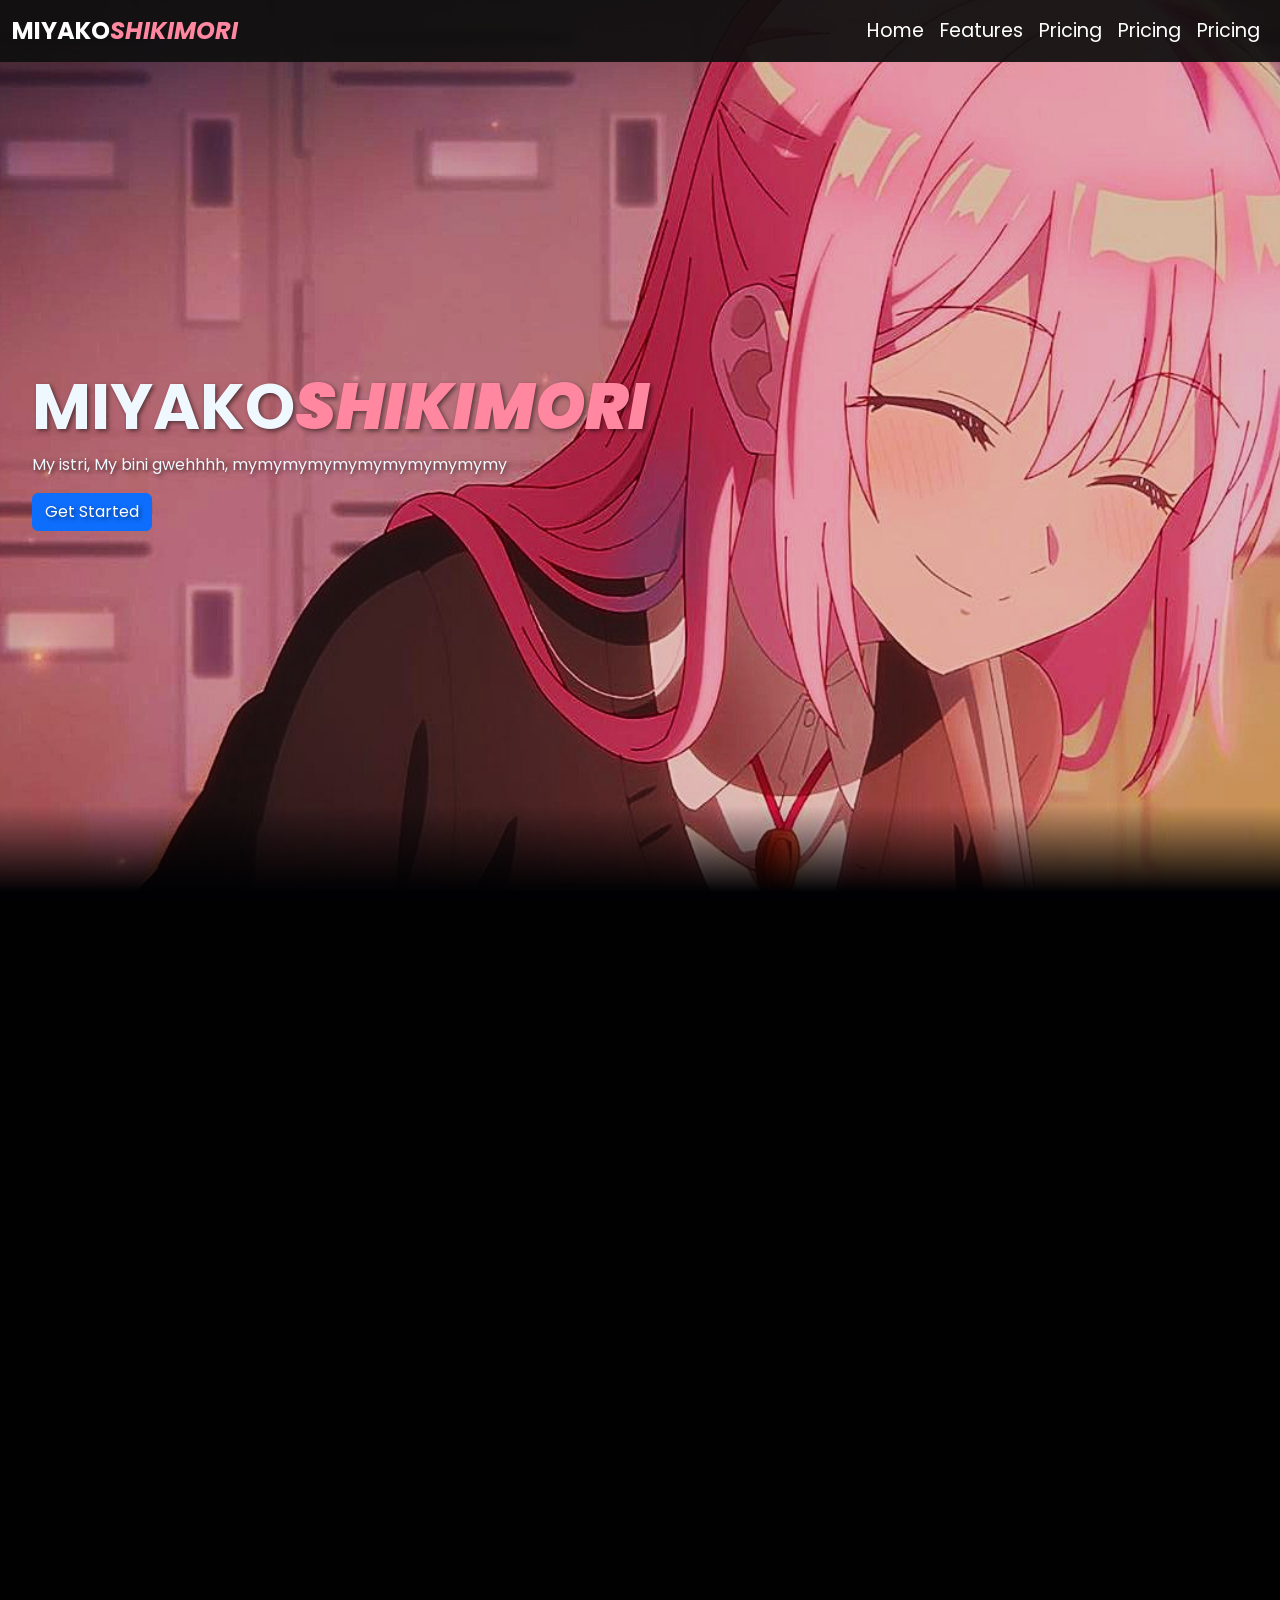
==== index.html @ 4afd28dc "test" ====
<!doctype html>
<html lang="en">
  <head>
    <meta charset="UTF-8" />
    <meta name="viewport" content="width=device-width, initial-scale=1.0" />
    <title>Shikimori-chan</title>
    <link
      rel="stylesheet"
      href="https://cdn.jsdelivr.net/npm/bootstrap@5.3.8/dist/css/bootstrap.min.css"
      rel="stylesheet"
    />

    <link rel="stylesheet" href="style.css" />

    <link rel="preconnect" href="https://fonts.googleapis.com" />
    <link rel="preconnect" href="https://fonts.gstatic.com" crossorigin />
    <link
      href="https://fonts.googleapis.com/css2?family=Poppins:ital,wght@0,100;0,200;0,300;0,400;0,500;0,600;0,700;0,800;0,900;1,100;1,200;1,300;1,400;1,500;1,600;1,700;1,800;1,900&display=swap"
      rel="stylesheet"
    />
  </head>
  <body>

    <!-- navbar -->
    <nav class="navbar navbar-expand-lg navbar-dark">
      <div class="container-fluid">
        <a class="navbar-brand" href="#">MIYAKO<span>SHIKIMORI</span></a>
        <button
          class="navbar-toggler"
          type="button"
          data-bs-toggle="collapse"
          data-bs-target="#navbarNavAltMarkup"
          aria-controls="navbarNavAltMarkup"
          aria-expanded="false"
          aria-label="Toggle navigation"
        >
          <span class="navbar-toggler-icon"></span>
        </button>
        <div class="collapse navbar-collapse" id="navbarNavAltMarkup">
          <div class="navbar-nav d-flex justify-content-end w-100">
            <a class="nav-link active" aria-current="page" href="#">Home</a>
            <a class="nav-link" href="#">Features</a>
            <a class="nav-link" href="#">Pricing</a>
            <a class="nav-link" href="#">Pricing</a>
            <a class="nav-link" href="#">Pricing</a>
          </div>
        </div>
      </div>
    </nav>

    <section class="hero" id="home">
      <main class="content">
        <h1>MIYAKO<span>SHIKIMORI</span></h1>
        <p>My istri, My bini gwehhhh, mymymymymymymymymymymy</p>
        <a href="#" class="btn btn-primary">Get Started</a>
      </main>
    </section>


    <script src="https://cdn.jsdelivr.net/npm/bootstrap@5.3.8/dist/js/bootstrap.bundle.min.js"></script>
  </body>
</html>
---- style.css ----
:root {
  --skr-color: rgb(255, 136, 160);
}
.html {
  font-family: "Poppins", sans-serif;
}

body {
  background-color: rgb(1, 1, 1);
  margin: 0;
  padding: 0;
  color: aliceblue;
  position: relative;
  height: 1000vh;
  font-family: "Poppins", sans-serif;
}

h1 {
  font-family: "Poppins", sans-serif;
  font-weight: 700;
  text-shadow: 2px 2px 4px rgba(0, 0, 0, 0.5);
}
.btn:hover {
  opacity: 0.9;
  transform: translateY(-2px);
  transition: 0.3s;
  box-shadow: 0 5px 15px rgba(0, 0, 0, 0.2);
}

.btn:active {
  opacity: 0.9;
  transform: translateY(2px);
  transition: 0.3s;
  box-shadow: inset 0 5px 15px rgba(0, 0, 0, 0.2);
}

.navbar {
  background-color: #101010ee;
  color: white;
  position: fixed;
  top: 0;
  width: 100%;
  z-index: 1000;
  top: 0;
  right: 0;
  left: 0;
}
.navbar .navbar-brand {
  color: white;
  font-size: 1.5rem;
  font-weight: bold;
}
.navbar .navbar-brand span {
  color: var(--skr-color);
  font-style: italic;
  font-weight: bold;
}
.navbar .collapse .navbar-nav .nav-link {
  color: white;
  font-size: 1.2rem;
  transition: 0.5s;
}
.navbar .collapse .navbar-nav .nav-link:hover {
  color: var(--skr-color);
}

.hero {
  display: flex;
  flex-direction: column;
  justify-content: center;
  height: 100vh;
  background-image: url("assets/photo/hero.jpg");
  background-repeat: no-repeat;
  background-size: cover;
  background-position: center;
  position: relative;
}
.hero::after {
  content: "";
  display: block;
  position: absolute;
  width: 100%;
  height: 30%;
  bottom: 0;
  background: linear-gradient(
    0deg,
    rgba(1, 1, 3, 1) 3%,
    rgba(255, 255, 255, 0) 35%
  );
}
.hero .content{
  margin-left: 2rem;
  margin-right: 2rem;
  text-shadow: 2px 2px 4px rgba(0, 0, 0, 0.5);
}
.hero .content h1 {
  font-size: 4rem;
  font-weight: 700;
}
.hero .content span {
  color: var(--skr-color);
  font-style: italic;
  font-weight: 1000;
}
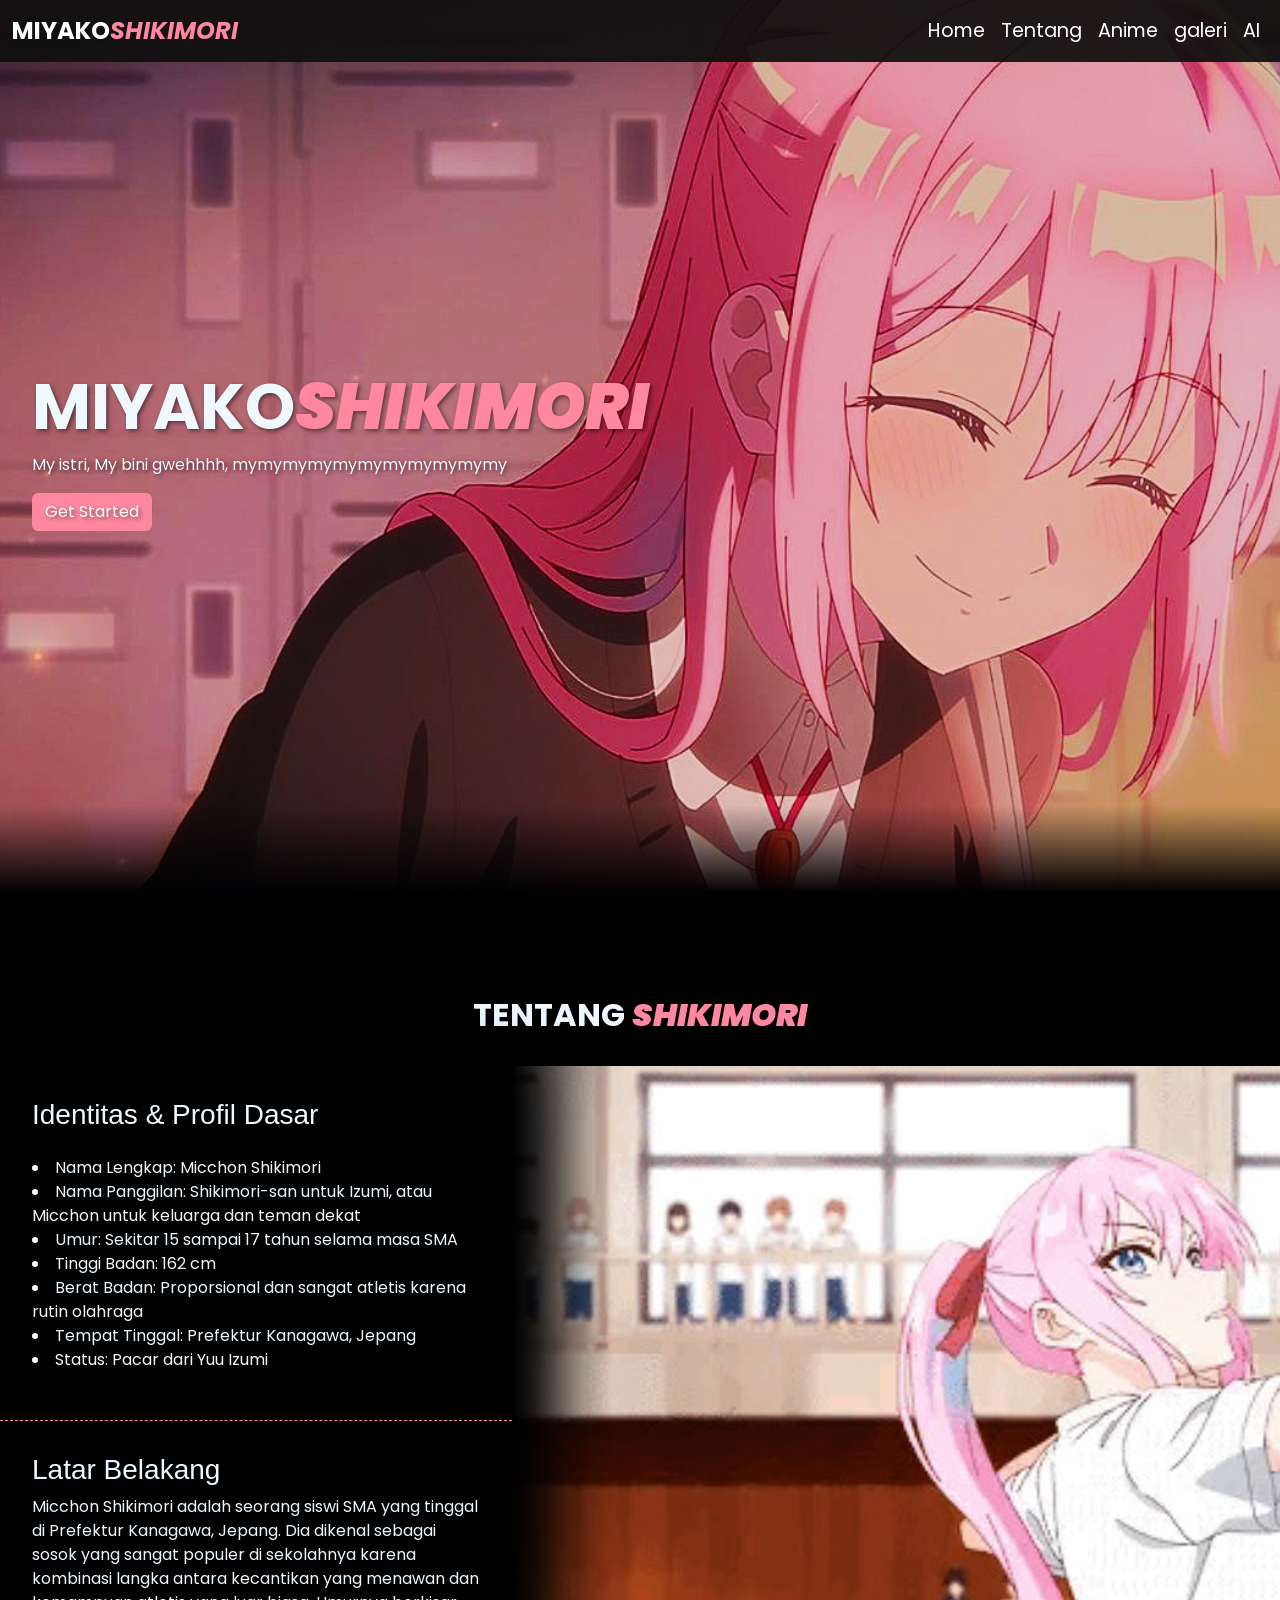
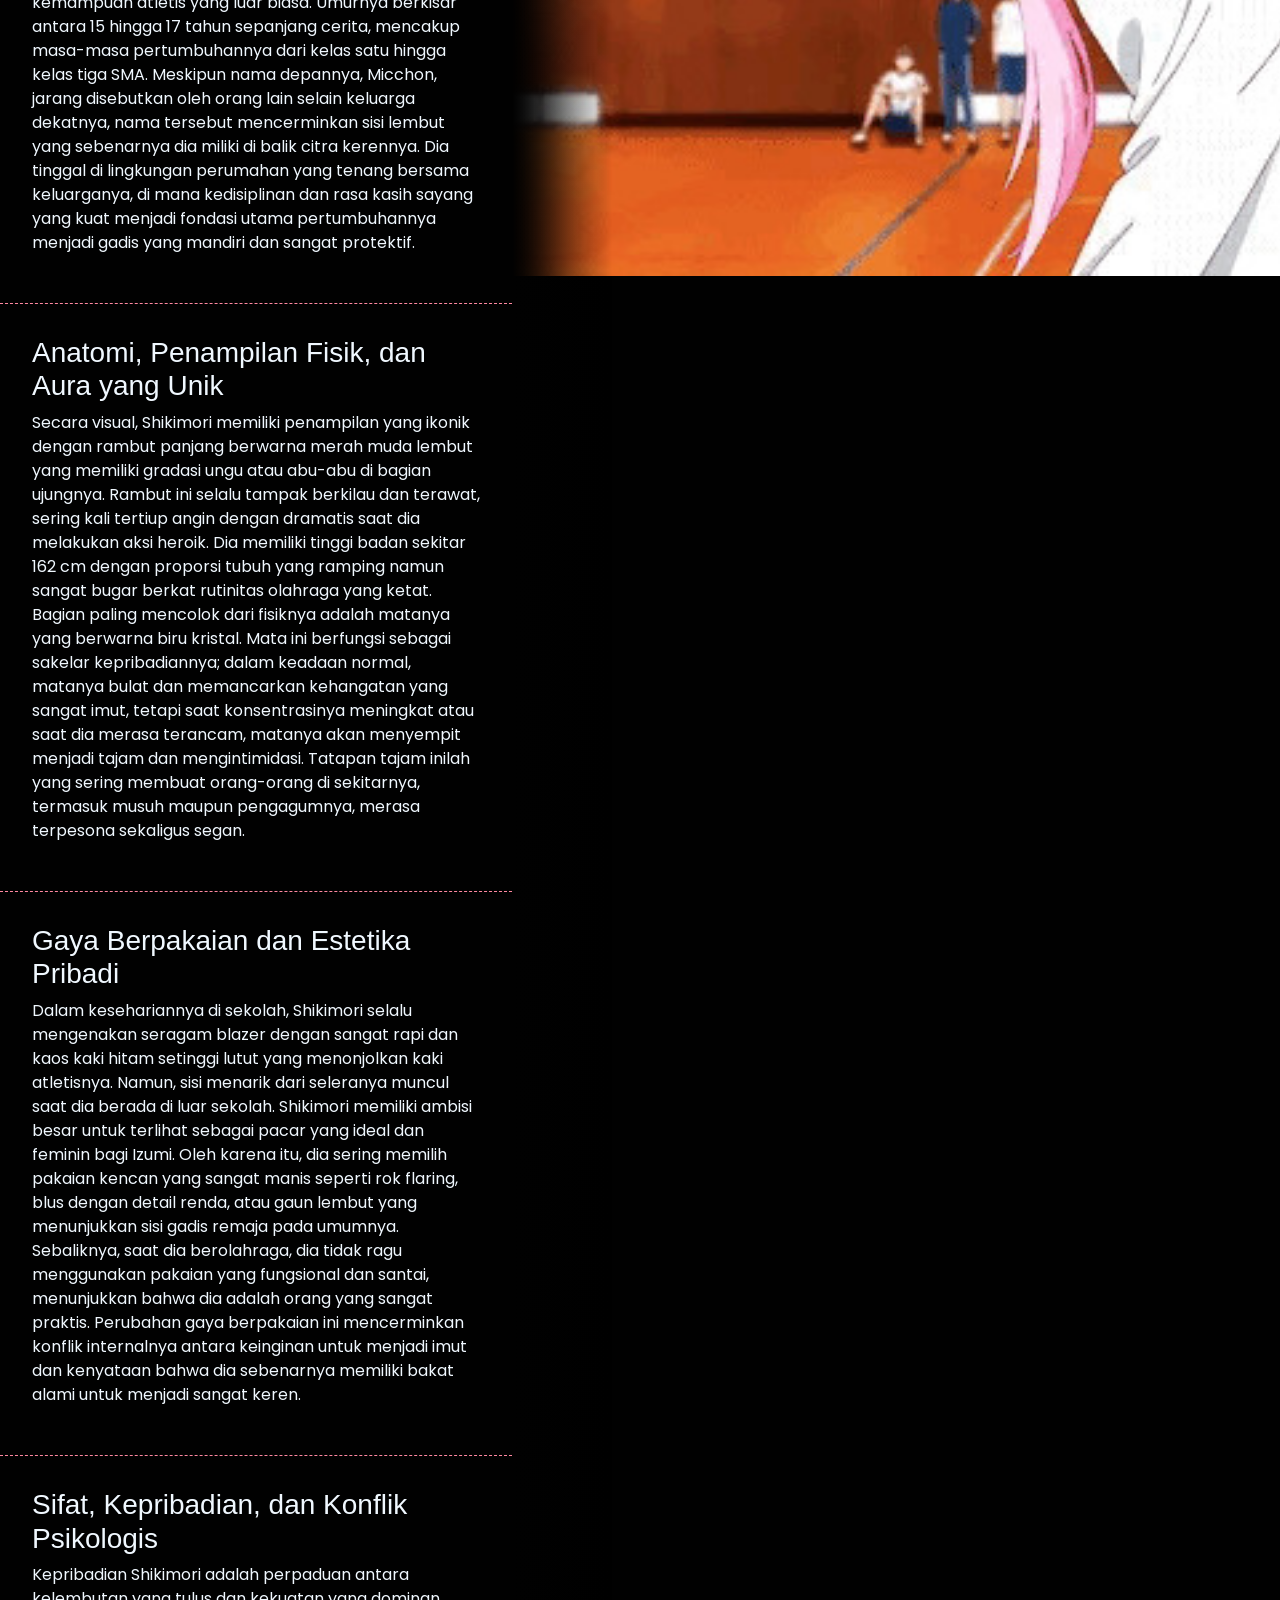
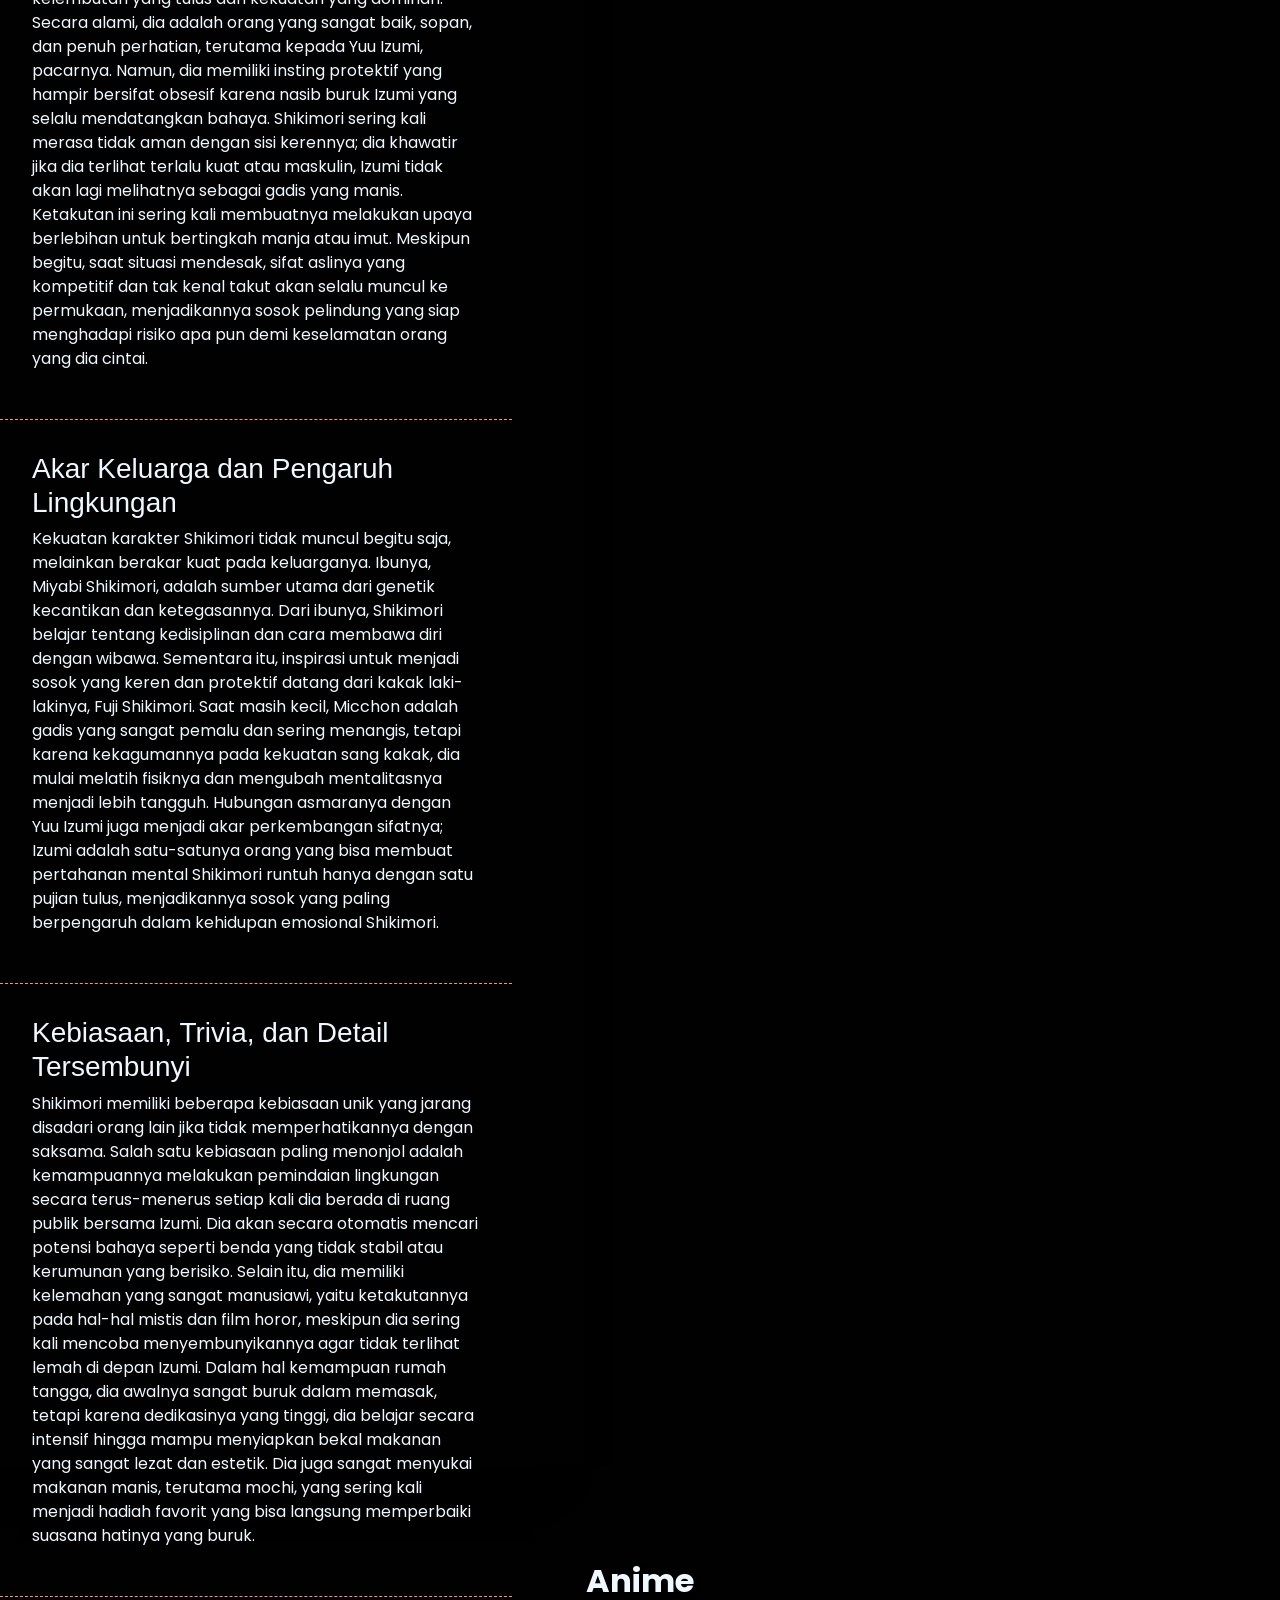
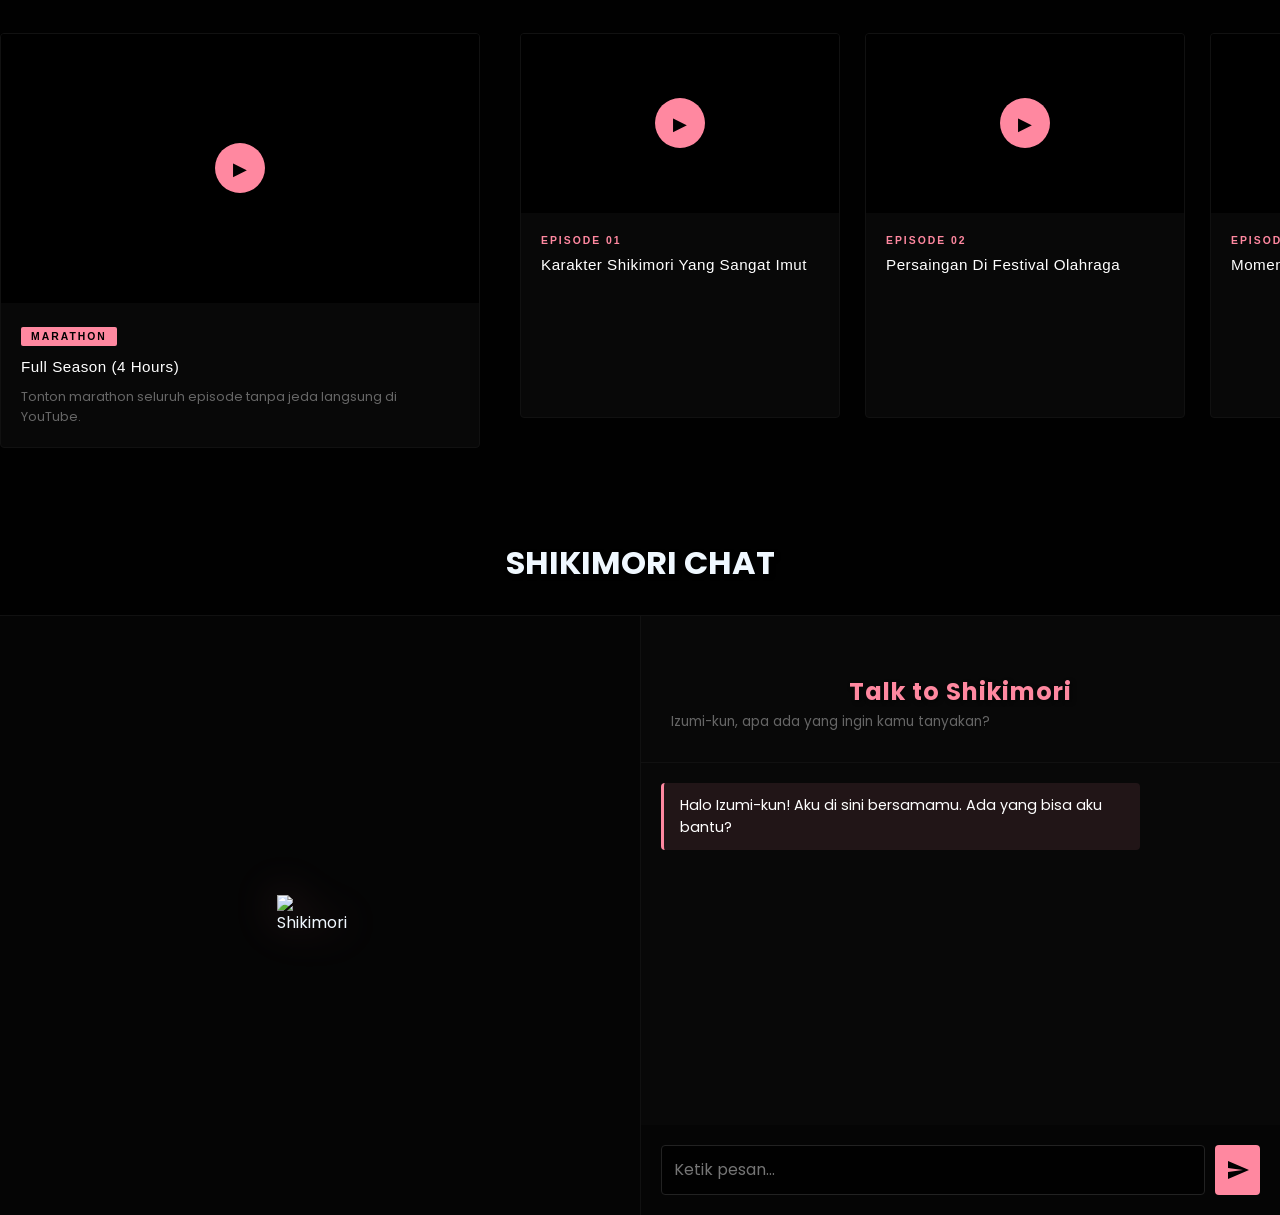
==== commit d600811b: "add about, video, and chat ai" ====
--- a/index.html
+++ b/index.html
@@ -20,7 +20,6 @@
     />
   </head>
   <body>
-
     <!-- navbar -->
     <nav class="navbar navbar-expand-lg navbar-dark">
       <div class="container-fluid">
@@ -39,24 +38,512 @@
         <div class="collapse navbar-collapse" id="navbarNavAltMarkup">
           <div class="navbar-nav d-flex justify-content-end w-100">
             <a class="nav-link active" aria-current="page" href="#">Home</a>
-            <a class="nav-link" href="#">Features</a>
-            <a class="nav-link" href="#">Pricing</a>
-            <a class="nav-link" href="#">Pricing</a>
-            <a class="nav-link" href="#">Pricing</a>
+            <a class="nav-link" href="#tentang">Tentang</a>
+            <a class="nav-link" href="#anime">Anime</a>
+            <a class="nav-link" href="#galeri">galeri</a>
+            <a class="nav-link" href="#ai">AI</a>
           </div>
         </div>
       </div>
     </nav>
 
+    <!-- hero section -->
     <section class="hero" id="home">
       <main class="content">
         <h1>MIYAKO<span>SHIKIMORI</span></h1>
         <p>My istri, My bini gwehhhh, mymymymymymymymymymymy</p>
-        <a href="#" class="btn btn-primary">Get Started</a>
+        <a href="#tentang" class="btn">Get Started</a>
       </main>
     </section>
 
-
+    <!-- tentang -->
+    <section class="tentang" id="tentang">
+      <h2>TENTANG <span>SHIKIMORI</span></h2>
+      <div id="animation-trigger" class="main-container">
+        <div id="shikimori-trigger" class="anim-wrapper">
+          <div class="content-left">
+            <div class="text-section">
+              <h3>Identitas & Profil Dasar</h3>
+              <p>
+                <li>Nama Lengkap: Micchon Shikimori</li>
+                <li>
+                  Nama Panggilan: Shikimori-san untuk Izumi, atau Micchon untuk
+                  keluarga dan teman dekat
+                </li>
+                <li>Umur: Sekitar 15 sampai 17 tahun selama masa SMA</li>
+                <li>Tinggi Badan: 162 cm</li>
+                <li>
+                  Berat Badan: Proporsional dan sangat atletis karena rutin
+                  olahraga
+                </li>
+                <li>Tempat Tinggal: Prefektur Kanagawa, Jepang</li>
+                <li>Status: Pacar dari Yuu Izumi</li>
+              </p>
+            </div>
+            <div class="text-section">
+              <h3>Latar Belakang</h3>
+              <p>
+                Micchon Shikimori adalah seorang siswi SMA yang tinggal di
+                Prefektur Kanagawa, Jepang. Dia dikenal sebagai sosok yang
+                sangat populer di sekolahnya karena kombinasi langka antara
+                kecantikan yang menawan dan kemampuan atletis yang luar biasa.
+                Umurnya berkisar antara 15 hingga 17 tahun sepanjang cerita,
+                mencakup masa-masa pertumbuhannya dari kelas satu hingga kelas
+                tiga SMA. Meskipun nama depannya, Micchon, jarang disebutkan
+                oleh orang lain selain keluarga dekatnya, nama tersebut
+                mencerminkan sisi lembut yang sebenarnya dia miliki di balik
+                citra kerennya. Dia tinggal di lingkungan perumahan yang tenang
+                bersama keluarganya, di mana kedisiplinan dan rasa kasih sayang
+                yang kuat menjadi fondasi utama pertumbuhannya menjadi gadis
+                yang mandiri dan sangat protektif.
+              </p>
+            </div>
+            <div class="text-section">
+              <h3>Anatomi, Penampilan Fisik, dan Aura yang Unik</h3>
+              <p>
+                Secara visual, Shikimori memiliki penampilan yang ikonik dengan
+                rambut panjang berwarna merah muda lembut yang memiliki gradasi
+                ungu atau abu-abu di bagian ujungnya. Rambut ini selalu tampak
+                berkilau dan terawat, sering kali tertiup angin dengan dramatis
+                saat dia melakukan aksi heroik. Dia memiliki tinggi badan
+                sekitar 162 cm dengan proporsi tubuh yang ramping namun sangat
+                bugar berkat rutinitas olahraga yang ketat. Bagian paling
+                mencolok dari fisiknya adalah matanya yang berwarna biru
+                kristal. Mata ini berfungsi sebagai sakelar kepribadiannya;
+                dalam keadaan normal, matanya bulat dan memancarkan kehangatan
+                yang sangat imut, tetapi saat konsentrasinya meningkat atau saat
+                dia merasa terancam, matanya akan menyempit menjadi tajam dan
+                mengintimidasi. Tatapan tajam inilah yang sering membuat
+                orang-orang di sekitarnya, termasuk musuh maupun pengagumnya,
+                merasa terpesona sekaligus segan.
+              </p>
+            </div>
+            <div class="text-section">
+              <h3>Gaya Berpakaian dan Estetika Pribadi</h3>
+              <p>
+                Dalam kesehariannya di sekolah, Shikimori selalu mengenakan
+                seragam blazer dengan sangat rapi dan kaos kaki hitam setinggi
+                lutut yang menonjolkan kaki atletisnya. Namun, sisi menarik dari
+                seleranya muncul saat dia berada di luar sekolah. Shikimori
+                memiliki ambisi besar untuk terlihat sebagai pacar yang ideal
+                dan feminin bagi Izumi. Oleh karena itu, dia sering memilih
+                pakaian kencan yang sangat manis seperti rok flaring, blus
+                dengan detail renda, atau gaun lembut yang menunjukkan sisi
+                gadis remaja pada umumnya. Sebaliknya, saat dia berolahraga, dia
+                tidak ragu menggunakan pakaian yang fungsional dan santai,
+                menunjukkan bahwa dia adalah orang yang sangat praktis.
+                Perubahan gaya berpakaian ini mencerminkan konflik internalnya
+                antara keinginan untuk menjadi imut dan kenyataan bahwa dia
+                sebenarnya memiliki bakat alami untuk menjadi sangat keren.
+              </p>
+            </div>
+            <div class="text-section">
+              <h3>Sifat, Kepribadian, dan Konflik Psikologis</h3>
+              <p>
+                Kepribadian Shikimori adalah perpaduan antara kelembutan yang
+                tulus dan kekuatan yang dominan. Secara alami, dia adalah orang
+                yang sangat baik, sopan, dan penuh perhatian, terutama kepada
+                Yuu Izumi, pacarnya. Namun, dia memiliki insting protektif yang
+                hampir bersifat obsesif karena nasib buruk Izumi yang selalu
+                mendatangkan bahaya. Shikimori sering kali merasa tidak aman
+                dengan sisi kerennya; dia khawatir jika dia terlihat terlalu
+                kuat atau maskulin, Izumi tidak akan lagi melihatnya sebagai
+                gadis yang manis. Ketakutan ini sering kali membuatnya melakukan
+                upaya berlebihan untuk bertingkah manja atau imut. Meskipun
+                begitu, saat situasi mendesak, sifat aslinya yang kompetitif dan
+                tak kenal takut akan selalu muncul ke permukaan, menjadikannya
+                sosok pelindung yang siap menghadapi risiko apa pun demi
+                keselamatan orang yang dia cintai.
+              </p>
+            </div>
+            <div class="text-section">
+              <h3>Akar Keluarga dan Pengaruh Lingkungan</h3>
+              <p>
+                Kekuatan karakter Shikimori tidak muncul begitu saja, melainkan
+                berakar kuat pada keluarganya. Ibunya, Miyabi Shikimori, adalah
+                sumber utama dari genetik kecantikan dan ketegasannya. Dari
+                ibunya, Shikimori belajar tentang kedisiplinan dan cara membawa
+                diri dengan wibawa. Sementara itu, inspirasi untuk menjadi sosok
+                yang keren dan protektif datang dari kakak laki-lakinya, Fuji
+                Shikimori. Saat masih kecil, Micchon adalah gadis yang sangat
+                pemalu dan sering menangis, tetapi karena kekagumannya pada
+                kekuatan sang kakak, dia mulai melatih fisiknya dan mengubah
+                mentalitasnya menjadi lebih tangguh. Hubungan asmaranya dengan
+                Yuu Izumi juga menjadi akar perkembangan sifatnya; Izumi adalah
+                satu-satunya orang yang bisa membuat pertahanan mental Shikimori
+                runtuh hanya dengan satu pujian tulus, menjadikannya sosok yang
+                paling berpengaruh dalam kehidupan emosional Shikimori.
+              </p>
+            </div>
+            <div class="text-section">
+              <h3>Kebiasaan, Trivia, dan Detail Tersembunyi</h3>
+              <p>
+                Shikimori memiliki beberapa kebiasaan unik yang jarang disadari
+                orang lain jika tidak memperhatikannya dengan saksama. Salah
+                satu kebiasaan paling menonjol adalah kemampuannya melakukan
+                pemindaian lingkungan secara terus-menerus setiap kali dia
+                berada di ruang publik bersama Izumi. Dia akan secara otomatis
+                mencari potensi bahaya seperti benda yang tidak stabil atau
+                kerumunan yang berisiko. Selain itu, dia memiliki kelemahan yang
+                sangat manusiawi, yaitu ketakutannya pada hal-hal mistis dan
+                film horor, meskipun dia sering kali mencoba menyembunyikannya
+                agar tidak terlihat lemah di depan Izumi. Dalam hal kemampuan
+                rumah tangga, dia awalnya sangat buruk dalam memasak, tetapi
+                karena dedikasinya yang tinggi, dia belajar secara intensif
+                hingga mampu menyiapkan bekal makanan yang sangat lezat dan
+                estetik. Dia juga sangat menyukai makanan manis, terutama mochi,
+                yang sering kali menjadi hadiah favorit yang bisa langsung
+                memperbaiki suasana hatinya yang buruk.
+              </p>
+            </div>
+          </div>
+
+          <canvas id="shikimori-screen"></canvas>
+        </div>
+      </div>
+    </section>
+
+    <!-- anime -->
+    <section class="anime" id="anime">
+      <h2>Anime</h2>
+      <div class="episode-section">
+        <!-- full -->
+        <div class="video-fixed">
+          <div class="card-video card-main">
+            <a
+              href="https://www.youtube.com/watch?v=Klhxm6zPVFU"
+              target="_blank"
+              class="fake-player"
+            >
+              <div class="video-container main-thumb">
+                <div class="play-overlay">
+                  <div class="play-button">▶</div>
+                </div>
+              </div>
+            </a>
+            <div class="video-info">
+              <span class="tag-label tag-full">MARATHON</span>
+              <h3>Full Season (4 Hours)</h3>
+              <p>
+                Tonton marathon seluruh episode tanpa jeda langsung di YouTube.
+              </p>
+            </div>
+          </div>
+        </div>
+
+        <div class="video-slider">
+          <!-- 01 -->
+          <div class="card-video">
+            <a
+              href="https://www.youtube.com/watch?v=8dYbz5fnZ0k"
+              target="_blank"
+              class="fake-player"
+            >
+              <div
+                class="video-container"
+                style="
+                  background-image: url(&quot;https://img.youtube.com/vi/8dYbz5fnZ0k/maxresdefault.jpg&quot;);
+                  background-size: cover;
+                "
+              >
+                <div class="play-overlay"><div class="play-button">▶</div></div>
+              </div>
+            </a>
+            <div class="video-info">
+              <span class="tag-label">EPISODE 01</span>
+              <h3>Karakter Shikimori Yang Sangat Imut</h3>
+            </div>
+          </div>
+          <!-- 02 -->
+          <div class="card-video">
+            <a
+              href="https://www.youtube.com/watch?v=dhQkcFZN4B4"
+              target="_blank"
+              class="fake-player"
+            >
+              <div
+                class="video-container"
+                style="
+                  background-image: url(&quot;https://img.youtube.com/vi/dhQkcFZN4B4/maxresdefault.jpg&quot;);
+                  background-size: cover;
+                "
+              >
+                <div class="play-overlay"><div class="play-button">▶</div></div>
+              </div>
+            </a>
+            <div class="video-info">
+              <span class="tag-label">EPISODE 02</span>
+              <h3>Persaingan Di Festival Olahraga</h3>
+            </div>
+          </div>
+          <!-- 03 -->
+          <div class="card-video">
+            <a
+              href="https://www.youtube.com/watch?v=zU8UayM7UKA"
+              target="_blank"
+              class="fake-player"
+            >
+              <div
+                class="video-container"
+                style="
+                  background-image: url(&quot;https://img.youtube.com/vi/zU8UayM7UKA/maxresdefault.jpg&quot;);
+                  background-size: cover;
+                "
+              >
+                <div class="play-overlay"><div class="play-button">▶</div></div>
+              </div>
+            </a>
+            <div class="video-info">
+              <span class="tag-label">EPISODE 03</span>
+              <h3>Momen Setelah Hujan Berhenti</h3>
+            </div>
+          </div>
+          <!-- 04 -->
+          <div class="card-video">
+            <a
+              href="https://www.youtube.com/watch?v=cXhak_YtfhY"
+              target="_blank"
+              class="fake-player"
+            >
+              <div
+                class="video-container"
+                style="
+                  background-image: url(&quot;https://img.youtube.com/vi/cXhak_YtfhY/maxresdefault.jpg&quot;);
+                  background-size: cover;
+                "
+              >
+                <div class="play-overlay"><div class="play-button">▶</div></div>
+              </div>
+            </a>
+            <div class="video-info">
+              <span class="tag-label">EPISODE 04</span>
+              <h3>Awal Musim Panas Yang Cerah</h3>
+            </div>
+          </div>
+          <!-- 05 -->
+          <div class="card-video">
+            <a
+              href="https://www.youtube.com/watch?v=9A0Q7TiQhR0"
+              target="_blank"
+              class="fake-player"
+            >
+              <div
+                class="video-container"
+                style="
+                  background-image: url(&quot;https://img.youtube.com/vi/9A0Q7TiQhR0/maxresdefault.jpg&quot;);
+                  background-size: cover;
+                "
+              >
+                <div class="play-overlay"><div class="play-button">▶</div></div>
+              </div>
+            </a>
+            <div class="video-info">
+              <span class="tag-label">EPISODE 05</span>
+              <h3>Awal Musim Panas Yang Cerah</h3>
+            </div>
+          </div>
+          <!-- 06 -->
+          <div class="card-video">
+            <a
+              href="https://www.youtube.com/watch?v=mvvnV7AJ934"
+              target="_blank"
+              class="fake-player"
+            >
+              <div
+                class="video-container"
+                style="
+                  background-image: url(&quot;https://img.youtube.com/vi/mvvnV7AJ934/maxresdefault.jpg&quot;);
+                  background-size: cover;
+                "
+              >
+                <div class="play-overlay"><div class="play-button">▶</div></div>
+              </div>
+            </a>
+            <div class="video-info">
+              <span class="tag-label">EPISODE 06</span>
+              <h3>Awal Musim Panas Yang Cerah</h3>
+            </div>
+          </div>
+          <!-- 07 -->
+          <div class="card-video">
+            <a
+              href="https://www.youtube.com/watch?v=VWkO9RCwyxQ"
+              target="_blank"
+              class="fake-player"
+            >
+              <div
+                class="video-container"
+                style="
+                  background-image: url(&quot;https://img.youtube.com/vi/VWkO9RCwyxQ/maxresdefault.jpg&quot;);
+                  background-size: cover;
+                "
+              >
+                <div class="play-overlay"><div class="play-button">▶</div></div>
+              </div>
+            </a>
+            <div class="video-info">
+              <span class="tag-label">EPISODE 07</span>
+              <h3>Awal Musim Panas Yang Cerah</h3>
+            </div>
+          </div>
+          <!-- 08 -->
+          <div class="card-video">
+            <a
+              href="https://www.youtube.com/watch?v=s4UiMo_QCbc"
+              target="_blank"
+              class="fake-player"
+            >
+              <div
+                class="video-container"
+                style="
+                  background-image: url(&quot;https://img.youtube.com/vi/s4UiMo_QCbc/maxresdefault.jpg&quot;);
+                  background-size: cover;
+                "
+              >
+                <div class="play-overlay"><div class="play-button">▶</div></div>
+              </div>
+            </a>
+            <div class="video-info">
+              <span class="tag-label">EPISODE 08</span>
+              <h3>Awal Musim Panas Yang Cerah</h3>
+            </div>
+          </div>
+          <!-- 09 -->
+          <div class="card-video">
+            <a
+              href="https://www.youtube.com/watch?v=2ZDvwo_BQ3w"
+              target="_blank"
+              class="fake-player"
+            >
+              <div
+                class="video-container"
+                style="
+                  background-image: url(&quot;https://img.youtube.com/vi/2ZDvwo_BQ3w/maxresdefault.jpg&quot;);
+                  background-size: cover;
+                "
+              >
+                <div class="play-overlay"><div class="play-button">▶</div></div>
+              </div>
+            </a>
+            <div class="video-info">
+              <span class="tag-label">EPISODE 09</span>
+              <h3>Awal Musim Panas Yang Cerah</h3>
+            </div>
+          </div>
+          <!-- 10 -->
+          <div class="card-video">
+            <a
+              href="https://www.youtube.com/watch?v=wtGQS_sl8Nc"
+              target="_blank"
+              class="fake-player"
+            >
+              <div
+                class="video-container"
+                style="
+                  background-image: url(&quot;https://img.youtube.com/vi/wtGQS_sl8Nc/maxresdefault.jpg&quot;);
+                  background-size: cover;
+                "
+              >
+                <div class="play-overlay"><div class="play-button">▶</div></div>
+              </div>
+            </a>
+            <div class="video-info">
+              <span class="tag-label">EPISODE 10</span>
+              <h3>Awal Musim Panas Yang Cerah</h3>
+            </div>
+          </div>
+          <!-- 11 -->
+          <div class="card-video">
+            <a
+              href="https://www.youtube.com/watch?v=RE_iX8Vu4fw"
+              target="_blank"
+              class="fake-player"
+            >
+              <div
+                class="video-container"
+                style="
+                  background-image: url(&quot;https://img.youtube.com/vi/RE_iX8Vu4fw/maxresdefault.jpg&quot;);
+                  background-size: cover;
+                "
+              >
+                <div class="play-overlay"><div class="play-button">▶</div></div>
+              </div>
+            </a>
+            <div class="video-info">
+              <span class="tag-label">EPISODE 11</span>
+              <h3>Awal Musim Panas Yang Cerah</h3>
+            </div>
+          </div>
+          <!-- 12 -->
+          <div class="card-video">
+            <a
+              href="https://www.youtube.com/watch?v=Mdbuh7S1i0w"
+              target="_blank"
+              class="fake-player"
+            >
+              <div
+                class="video-container"
+                style="
+                  background-image: url(&quot;https://img.youtube.com/vi/Mdbuh7S1i0w/maxresdefault.jpg&quot;);
+                  background-size: cover;
+                "
+              >
+                <div class="play-overlay"><div class="play-button">▶</div></div>
+              </div>
+            </a>
+            <div class="video-info">
+              <span class="tag-label">EPISODE 12</span>
+              <h3>Awal Musim Panas Yang Cerah</h3>
+            </div>
+          </div>
+        </div>
+      </div>
+    </section>
+
+
+    <!-- chat AI -->
+    <section class="ai" id="ai"></section>
+    <h2><SPAN>SHIKIMORI</SPAN> CHAT</h2>
+    <div class="ai-section">
+      <div class="ai-image-side">
+        <div class="image-wrapper">
+          <img src="https://path-ke-foto-shikimori.jpg" alt="Shikimori" />
+        </div>
+      </div>
+
+      <div class="ai-chat-side">
+        <div class="chat-header">
+          <h2>Talk to Shikimori</h2>
+          <p>Izumi-kun, apa ada yang ingin kamu tanyakan?</p>
+        </div>
+
+        <div id="chat-box" class="chat-display">
+          <div class="bot-msg">
+            Halo Izumi-kun! Aku di sini bersamamu. Ada yang bisa aku bantu?
+          </div>
+        </div>
+
+        <div class="chat-controls">
+          <input
+            type="text"
+            id="user-input"
+            placeholder="Ketik pesan..."
+            autocomplete="off"
+          />
+          <button id="send-btn">
+            <svg viewBox="0 0 24 24" width="24" height="24">
+              <path
+                fill="currentColor"
+                d="M2.01 21L23 12 2.01 3 2 10l15 2-15 2z"
+              />
+            </svg>
+          </button>
+        </div>
+      </div>
+      </div>
+    </section>
+
+    <script src="script.js"></script>
     <script src="https://cdn.jsdelivr.net/npm/bootstrap@5.3.8/dist/js/bootstrap.bundle.min.js"></script>
   </body>
 </html>
--- a/style.css
+++ b/style.css
@@ -1,17 +1,18 @@
 :root {
-  --skr-color: rgb(255, 136, 160);
+  --bg-dark: #010101;
+  --primary: rgb(255, 136, 160);
+  --card-bg: #080808;
 }
 .html {
   font-family: "Poppins", sans-serif;
 }
 
 body {
-  background-color: rgb(1, 1, 1);
+  background-color: var(--bg-dark);
   margin: 0;
   padding: 0;
   color: aliceblue;
   position: relative;
-  height: 1000vh;
   font-family: "Poppins", sans-serif;
 }
 
@@ -20,20 +21,39 @@
   font-weight: 700;
   text-shadow: 2px 2px 4px rgba(0, 0, 0, 0.5);
 }
+
+h2 {
+  font-family: "Poppins", sans-serif;
+  font-weight: 700;
+  text-align: center;
+  padding-top: 2rem;
+  margin-top: 4rem;
+  margin-bottom: 2rem;
+  border-bottom: 1px solid var(--skr-color);
+  text-shadow: 2px 2px 4px rgba(0, 0, 0, 0.5);
+}
+
+/* btn */
+.btn {
+  background-color: var(--primary);
+  color: white;
+}
 .btn:hover {
   opacity: 0.9;
   transform: translateY(-2px);
   transition: 0.3s;
+  background-color: var(--primary);
   box-shadow: 0 5px 15px rgba(0, 0, 0, 0.2);
 }
-
 .btn:active {
   opacity: 0.9;
   transform: translateY(2px);
   transition: 0.3s;
+  background-color: var(--primary);
   box-shadow: inset 0 5px 15px rgba(0, 0, 0, 0.2);
 }
 
+/* navbar */
 .navbar {
   background-color: #101010ee;
   color: white;
@@ -51,7 +71,7 @@
   font-weight: bold;
 }
 .navbar .navbar-brand span {
-  color: var(--skr-color);
+  color: var(--primary);
   font-style: italic;
   font-weight: bold;
 }
@@ -61,9 +81,10 @@
   transition: 0.5s;
 }
 .navbar .collapse .navbar-nav .nav-link:hover {
-  color: var(--skr-color);
-}
-
+  color: var(--primary);
+}
+
+/* hero section */
 .hero {
   display: flex;
   flex-direction: column;
@@ -88,7 +109,7 @@
     rgba(255, 255, 255, 0) 35%
   );
 }
-.hero .content{
+.hero .content {
   margin-left: 2rem;
   margin-right: 2rem;
   text-shadow: 2px 2px 4px rgba(0, 0, 0, 0.5);
@@ -97,8 +118,327 @@
   font-size: 4rem;
   font-weight: 700;
 }
-.hero .content span {
-  color: var(--skr-color);
+.hero .content span,
+.tentang h2 span,
+.ai h2 span {
+  color: var(--primary);
   font-style: italic;
   font-weight: 1000;
+}
+
+/* tentang */
+.tentang {
+  display: flex;
+  flex-direction: column;
+  justify-content: center;
+  align-items: center;
+}
+.anim-wrapper {
+  position: relative;
+  display: flex;
+  height: 400vh;
+}
+/* kiri */
+.content-left {
+  width: 40%;
+  background-color: var(--bg-dark);
+  box-shadow: 20px 0 50px rgba(0, 0, 0, 0.9);
+  z-index: 10;
+  position: relative;
+}
+.content-left::after {
+  content: "";
+  position: absolute;
+  top: 0;
+  right: -100px;
+  width: 100px;
+  height: 100%;
+  background: linear-gradient(to right, #010101, transparent);
+  pointer-events: none;
+}
+.text-section {
+  display: flex;
+  flex-direction: column;
+  padding: 2rem;
+  border-bottom: 1px dashed var(--primary);
+}
+/* kanan */
+#shikimori-screen {
+  position: sticky;
+  top: 7vh;
+  right: 0;
+  width: 60%;
+  height: 90vh;
+
+  object-fit: cover;
+  object-position: center left;
+
+  z-index: 2;
+  display: block;
+}
+
+/* anime */
+
+.episode-section {
+  display: flex;
+  background-color: var(--bg-dark);
+  gap: 40px;
+  position: relative;
+}
+
+.video-fixed {
+  flex: 0 0 480px;
+  position: sticky;
+  top: 40px;
+  height: fit-content;
+  z-index: 10;
+}
+
+.video-slider {
+  flex: 1;
+  display: flex;
+  gap: 25px;
+  overflow-x: auto;
+  padding-bottom: 30px;
+  scroll-snap-type: x mandatory;
+}
+
+/* Scrollbar Style */
+.video-slider::-webkit-scrollbar {
+  height: 3px;
+}
+.video-slider::-webkit-scrollbar-thumb {
+  background: #222;
+}
+.video-slider::-webkit-scrollbar-thumb:hover {
+  background: var(--primary);
+}
+
+.card-video {
+  flex: 0 0 320px;
+  background: var(--card-bg);
+  border-radius: 4px; 
+  overflow: hidden;
+  border: 1px solid #111;
+  transition: all 0.3s ease;
+  scroll-snap-align: start;
+}
+
+.card-video:hover {
+  border-color: var(--primary);
+  box-shadow: 0 10px 30px rgba(0, 0, 0, 0.5);
+}
+
+.video-container {
+  position: relative;
+  padding-top: 56.25%;
+  background-color: #000;
+  background-size: cover;
+  background-position: center;
+}
+
+.main-thumb {
+  background-image: url("https://img.youtube.com/vi/Klhxm6zPVFU/maxresdefault.jpg");
+}
+
+.fake-player {
+  text-decoration: none;
+  display: block;
+}
+
+.play-overlay {
+  position: absolute;
+  top: 0;
+  left: 0;
+  width: 100%;
+  height: 100%;
+  display: flex;
+  align-items: center;
+  justify-content: center;
+  transition: 0.3s;
+}
+
+.play-button {
+  width: 50px;
+  height: 50px;
+  background: var(--primary);
+  border-radius: 50%;
+  display: flex;
+  align-items: center;
+  justify-content: center;
+  color: var(--bg-dark);
+  font-size: 18px;
+  transition: 0.3s cubic-bezier(0.175, 0.885, 0.32, 1.275);
+}
+
+.fake-player:hover .play-overlay {
+  background: rgba(0, 0, 0, 0.2);
+}
+
+.fake-player:hover .play-button {
+  transform: scale(1.2);
+  box-shadow: 0 0 25px rgba(255, 136, 160, 0.5);
+}
+
+.video-info {
+  padding: 20px;
+}
+
+.video-info h3 {
+  margin: 0;
+  font-size: 0.95rem;
+  color: #fff;
+  letter-spacing: 0.5px;
+}
+
+.video-info p {
+  margin: 10px 0 0 0;
+  font-size: 0.8rem;
+  color: #666;
+  line-height: 1.6;
+}
+
+.tag-label {
+  color: var(--primary);
+  font-size: 0.65rem;
+  font-weight: 800;
+  letter-spacing: 2px;
+  margin-bottom: 8px;
+  display: block;
+}
+
+.tag-full {
+  background: var(--primary);
+  color: var(--bg-dark);
+  padding: 2px 10px;
+  border-radius: 2px;
+  display: inline-block;
+  margin-bottom: 12px;
+}
+
+
+
+/* AI */
+.ai-section {
+  display: flex;
+  height: 600px; 
+  background: var(--bg-dark);
+  border-top: 1px solid #111;
+  overflow: hidden;
+}
+
+/* SISI KIRI */
+.ai-image-side {
+  flex: 1;
+  display: flex;
+  align-items: center;
+  justify-content: center;
+  background: #050505;
+  position: relative;
+}
+
+.image-wrapper img {
+  max-width: 90%;
+  max-height: 90%;
+  object-fit: contain;
+  filter: drop-shadow(0 0 20px rgba(255, 136, 160, 0.3));
+}
+
+/* SISI KANAN */
+.ai-chat-side {
+  flex: 1;
+  display: flex;
+  flex-direction: column;
+  border-left: 1px solid #111;
+  background: #080808;
+}
+
+.chat-header {
+  padding: 30px;
+  border-bottom: 1px solid #111;
+}
+
+.chat-header h2 {
+  color: var(--primary);
+  margin: 0;
+  font-size: 1.5rem;
+  letter-spacing: 1px;
+}
+
+.chat-header p {
+  color: #666;
+  font-size: 0.85rem;
+  margin: 5px 0 0 0;
+}
+
+.chat-display {
+  flex: 1;
+  padding: 20px;
+  overflow-y: auto;
+  display: flex;
+  flex-direction: column;
+  gap: 15px;
+}
+
+/* Scrollbar Chat */
+.chat-display::-webkit-scrollbar { width: 3px; }
+.chat-display::-webkit-scrollbar-thumb { background: var(--primary); }
+
+.bot-msg, .user-msg {
+  max-width: 80%;
+  padding: 12px 16px;
+  font-size: 0.9rem;
+  line-height: 1.5;
+  border-radius: 4px;
+}
+
+.bot-msg {
+  background: rgba(255, 136, 160, 0.1);
+  color: #fff;
+  align-self: flex-start;
+  border-left: 3px solid var(--primary);
+}
+
+.user-msg {
+  background: #111;
+  color: var(--primary);
+  align-self: flex-end;
+  border-right: 3px solid #333;
+}
+
+.chat-controls {
+  padding: 20px;
+  display: flex;
+  gap: 10px;
+  background: #050505;
+}
+
+#user-input {
+  flex: 1;
+  background: #010101;
+  border: 1px solid #222;
+  padding: 12px;
+  color: white;
+  border-radius: 4px;
+  outline: none;
+}
+
+#user-input:focus { border-color: var(--primary); }
+
+#send-btn {
+  background: var(--primary);
+  color: var(--bg-dark);
+  border: none;
+  width: 45px;
+  border-radius: 4px;
+  cursor: pointer;
+  display: flex;
+  align-items: center;
+  justify-content: center;
+  transition: 0.3s;
+}
+
+#send-btn:hover {
+  transform: scale(1.05);
+  box-shadow: 0 0 15px rgba(255, 136, 160, 0.4);
 }
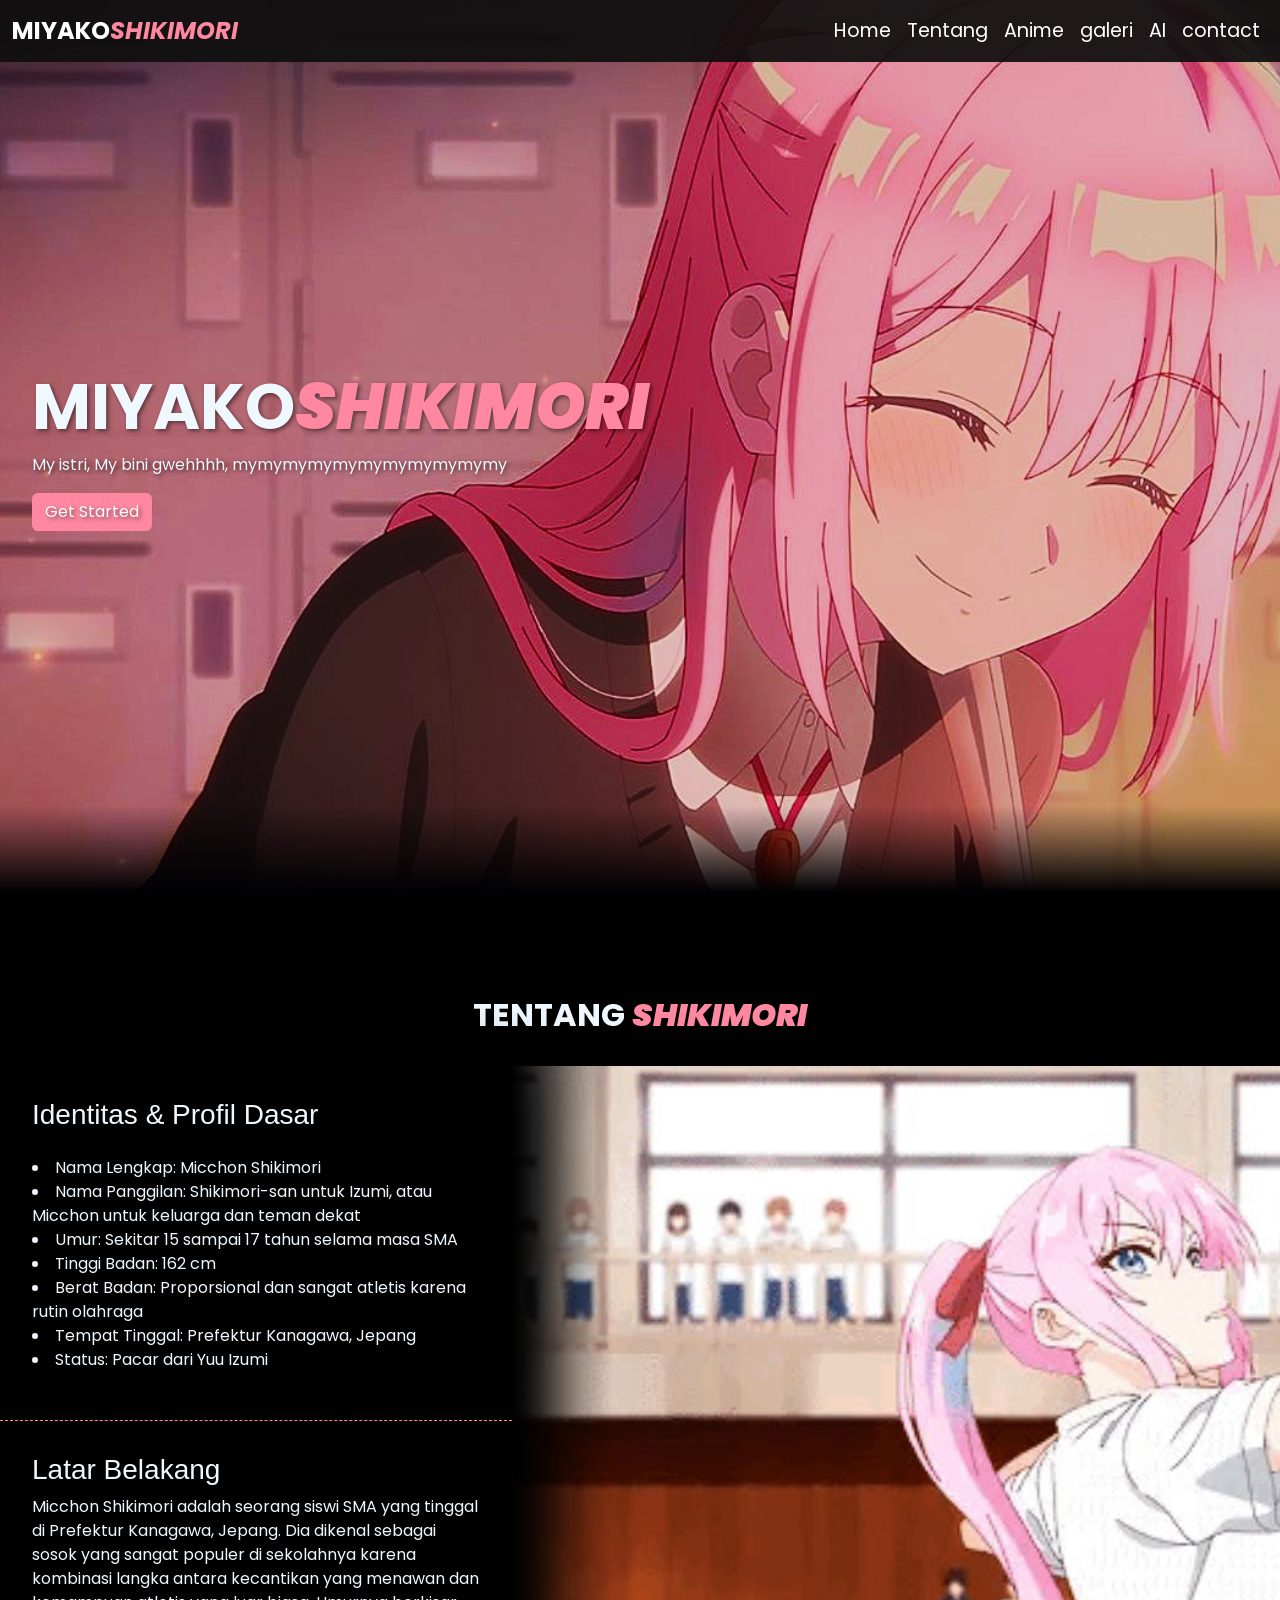
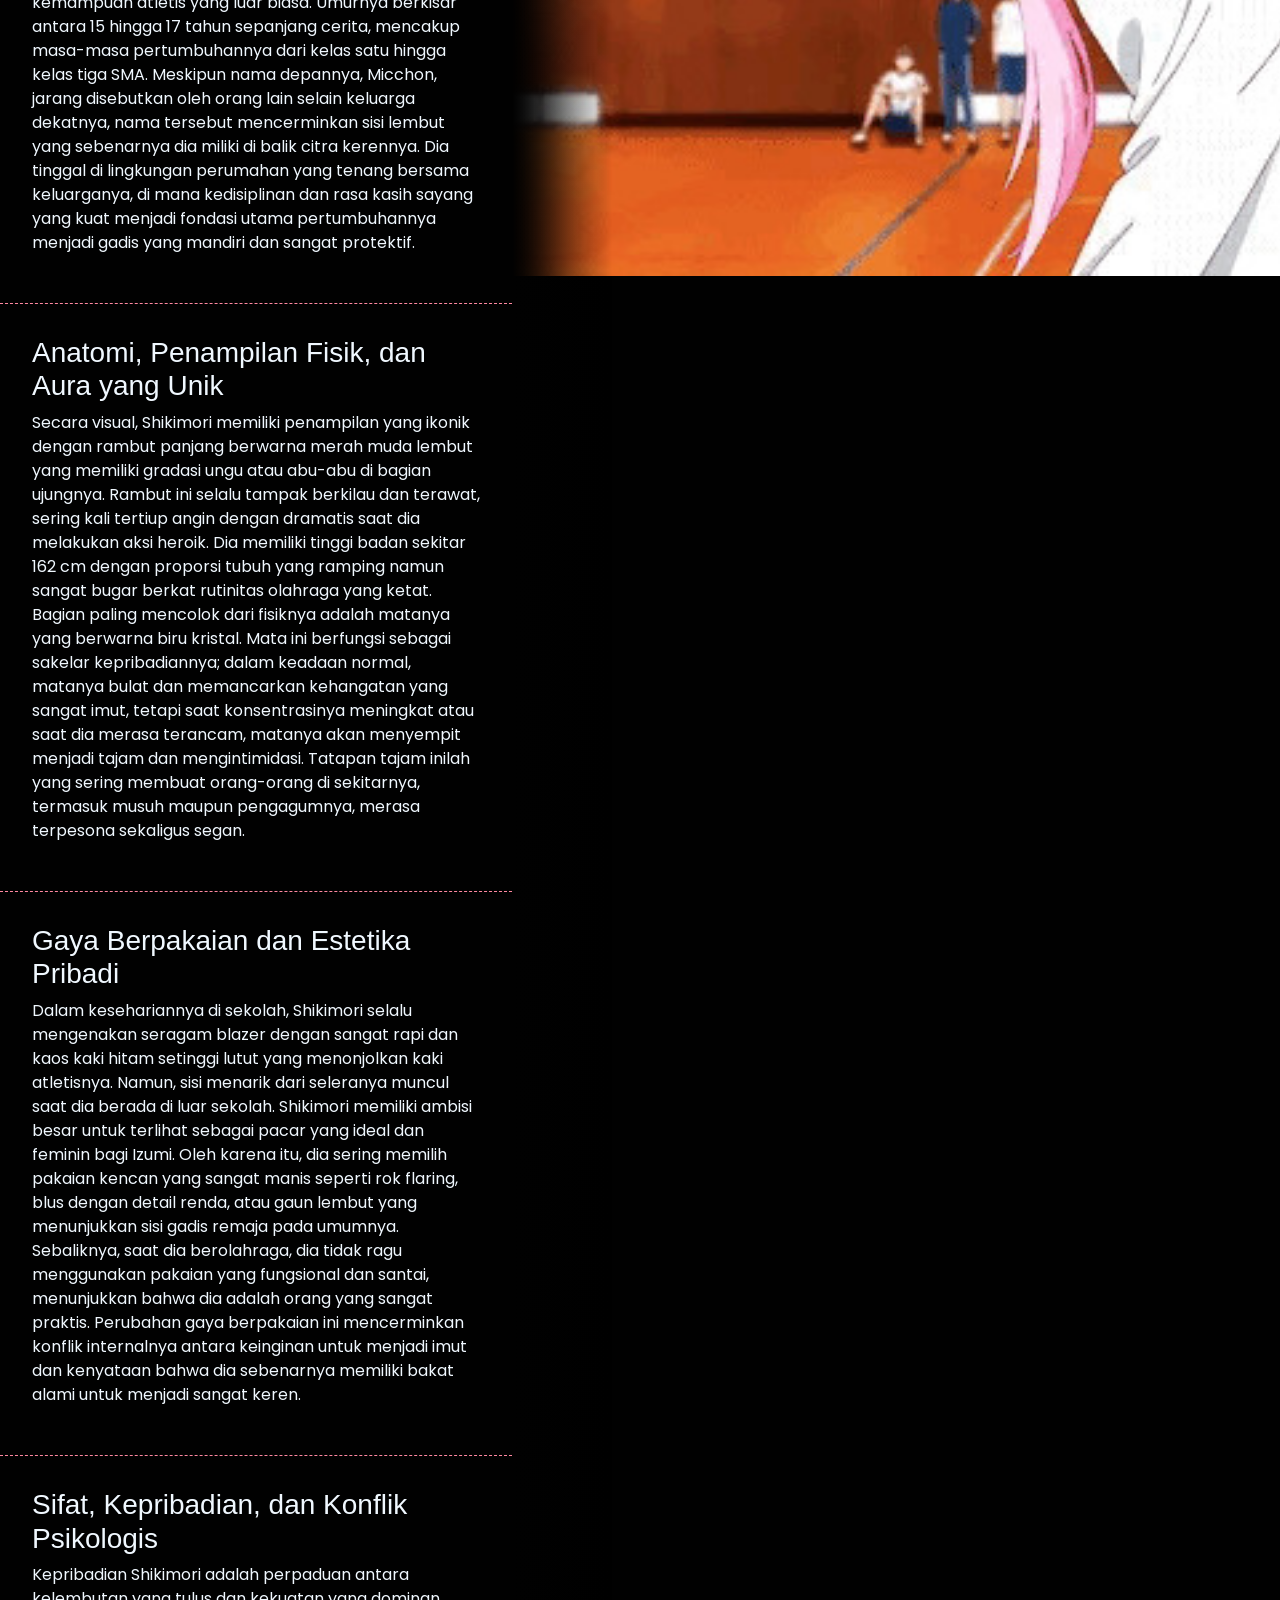
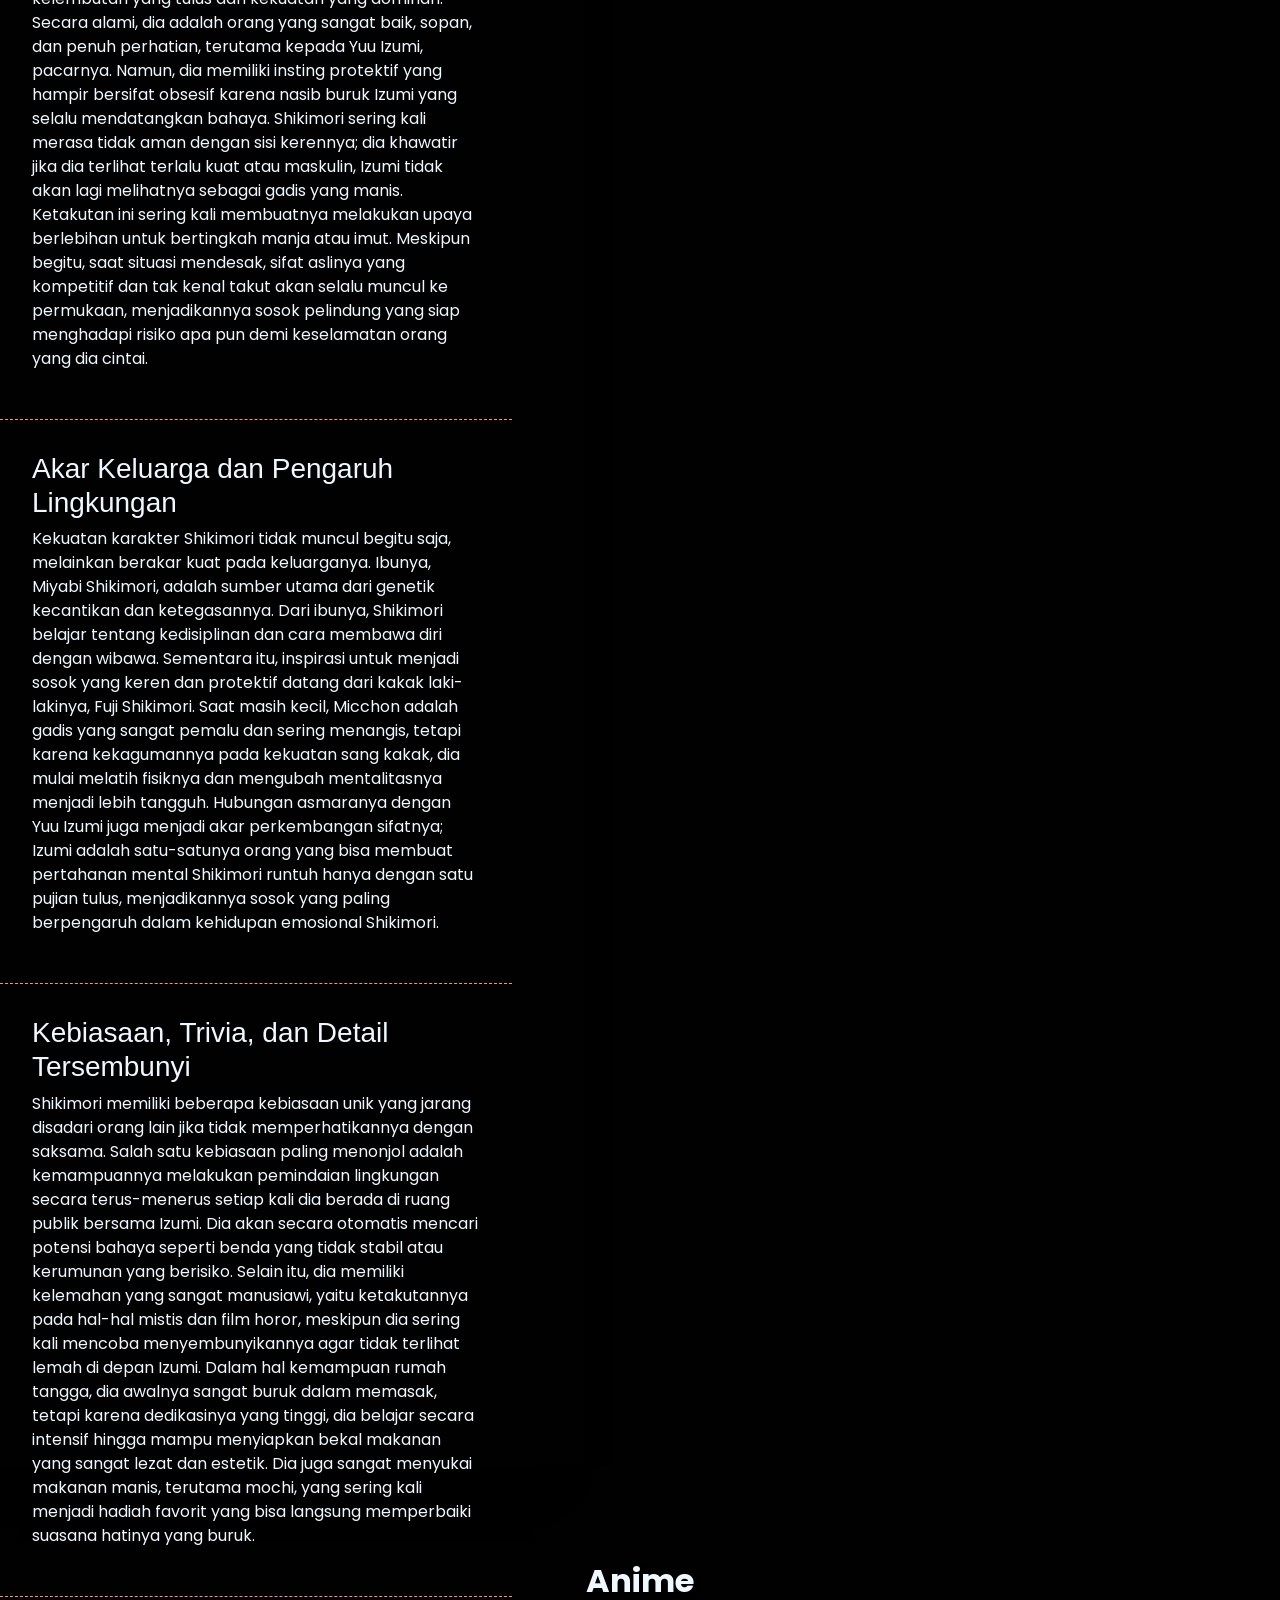
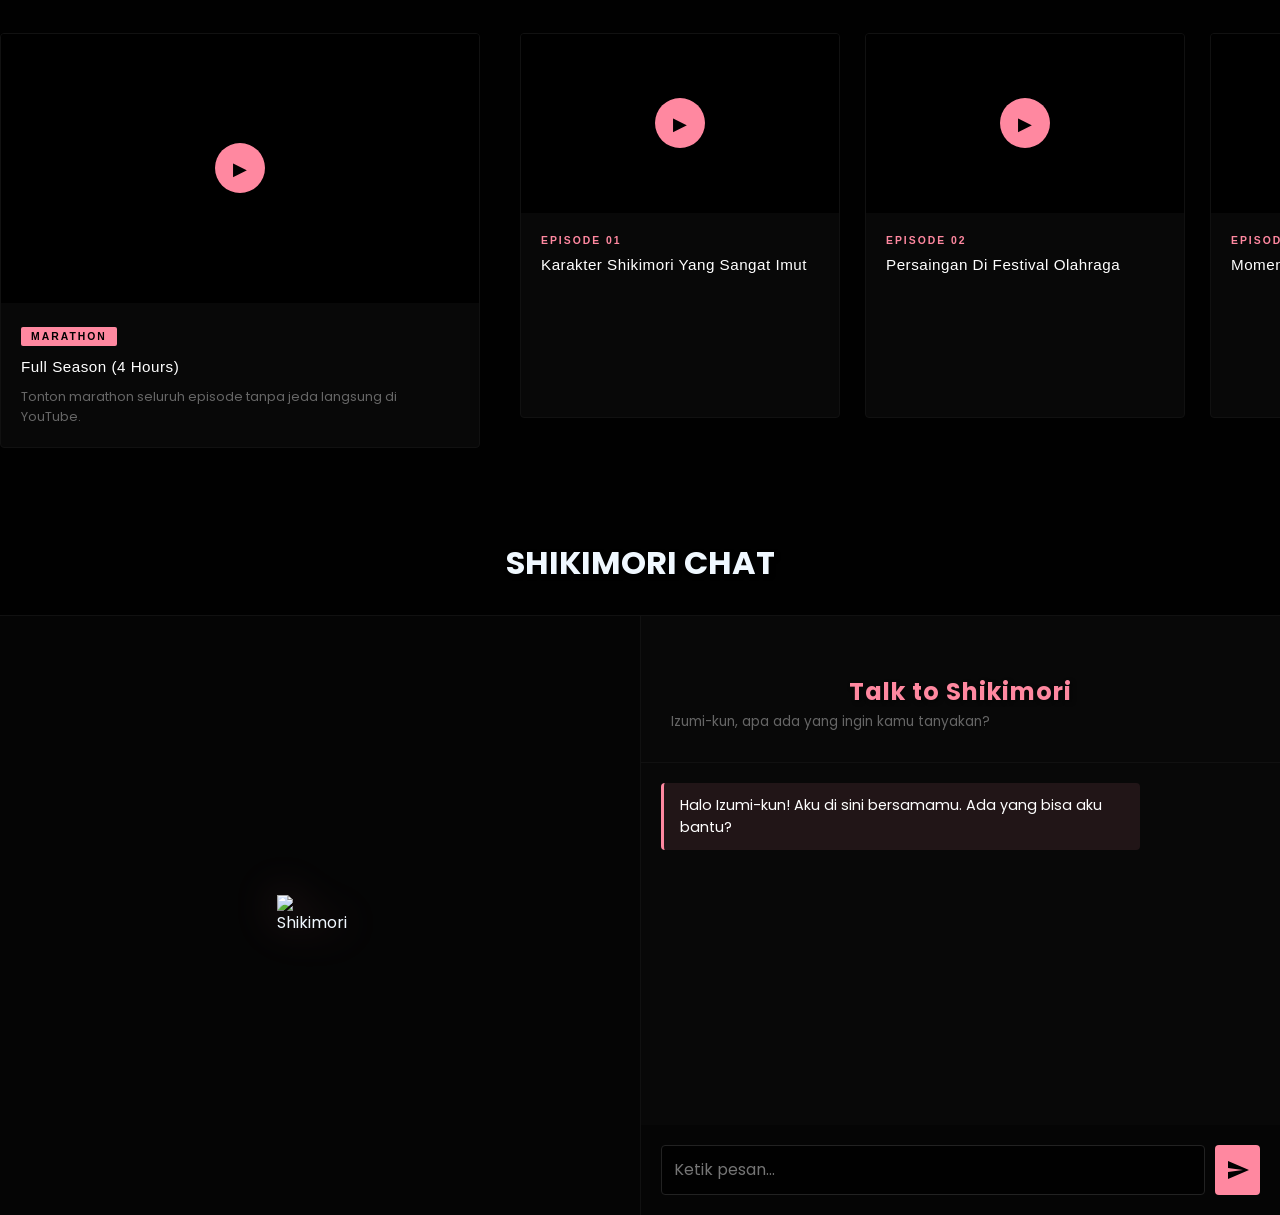
==== commit 141e2c12: "beta 2" ====
--- a/index.html
+++ b/index.html
@@ -42,6 +42,7 @@
             <a class="nav-link" href="#anime">Anime</a>
             <a class="nav-link" href="#galeri">galeri</a>
             <a class="nav-link" href="#ai">AI</a>
+            <a class="nav-link" href="#contact">contact</a>
           </div>
         </div>
       </div>
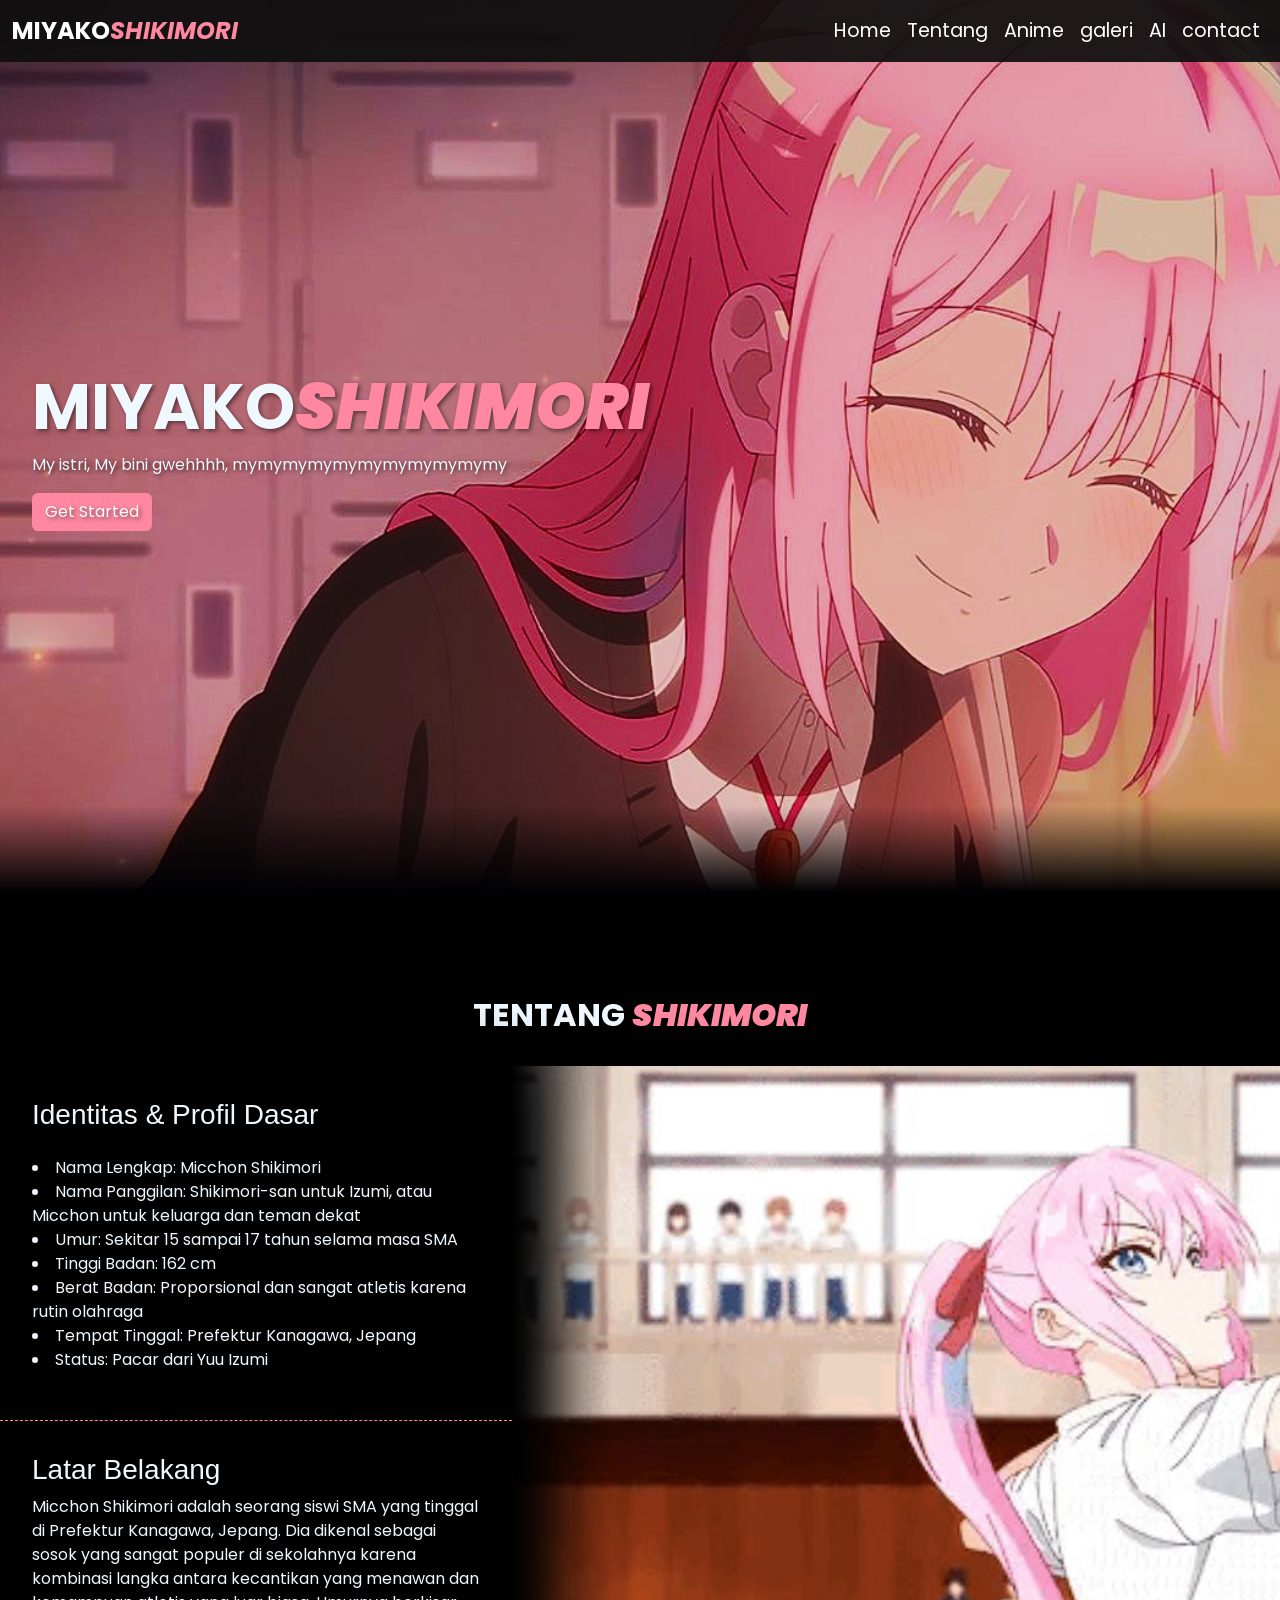
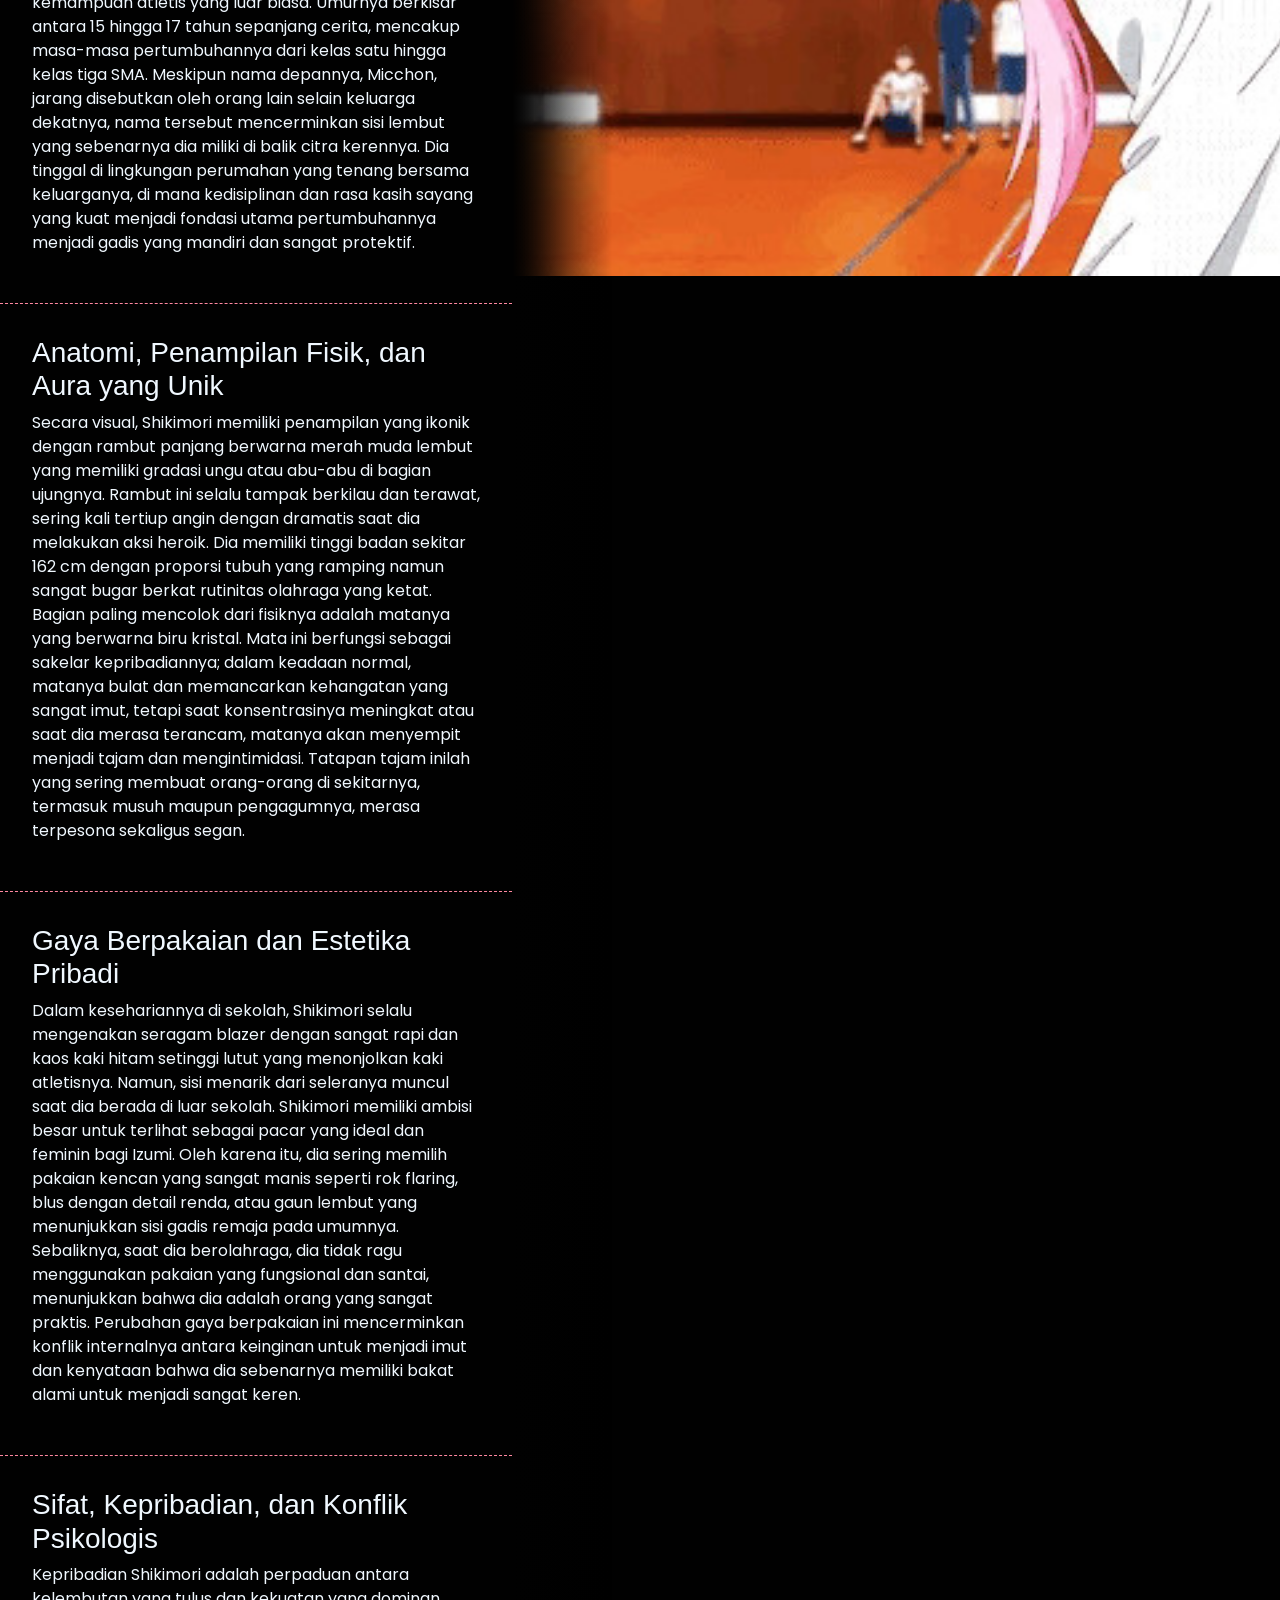
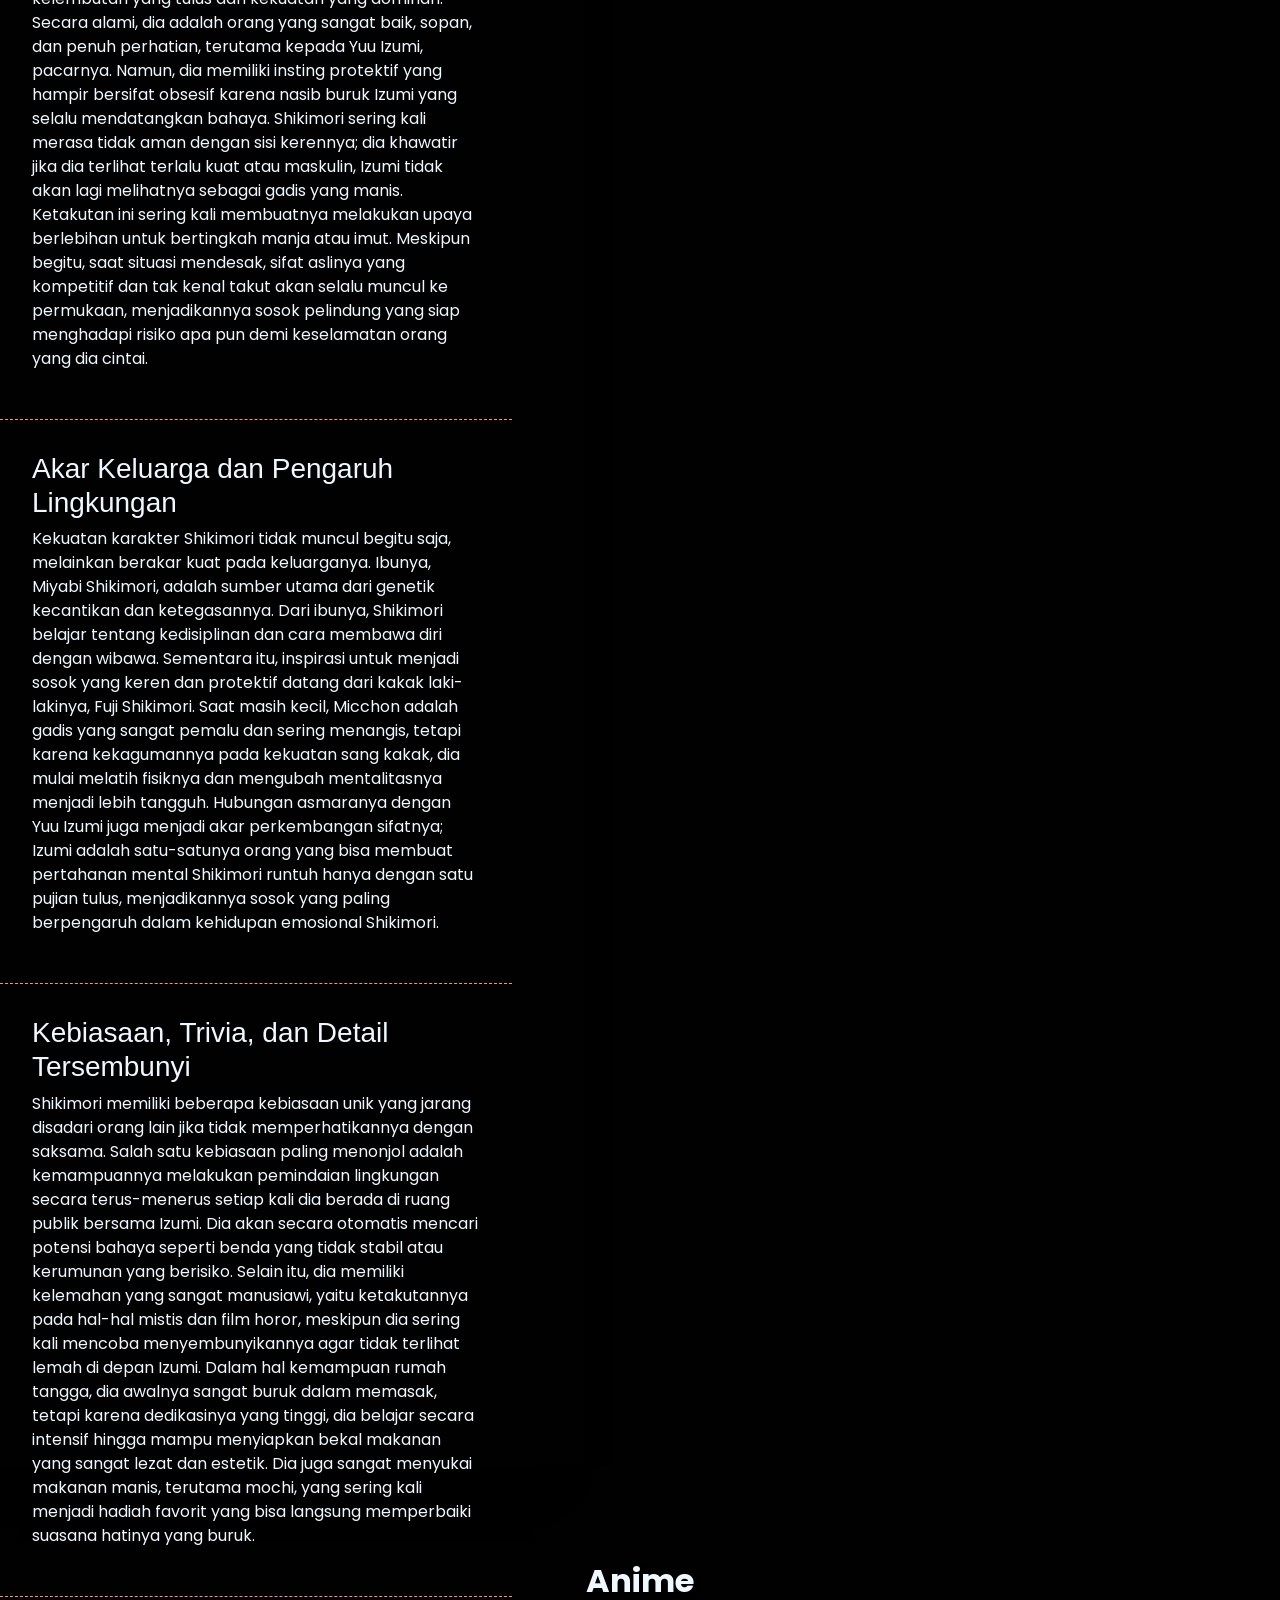
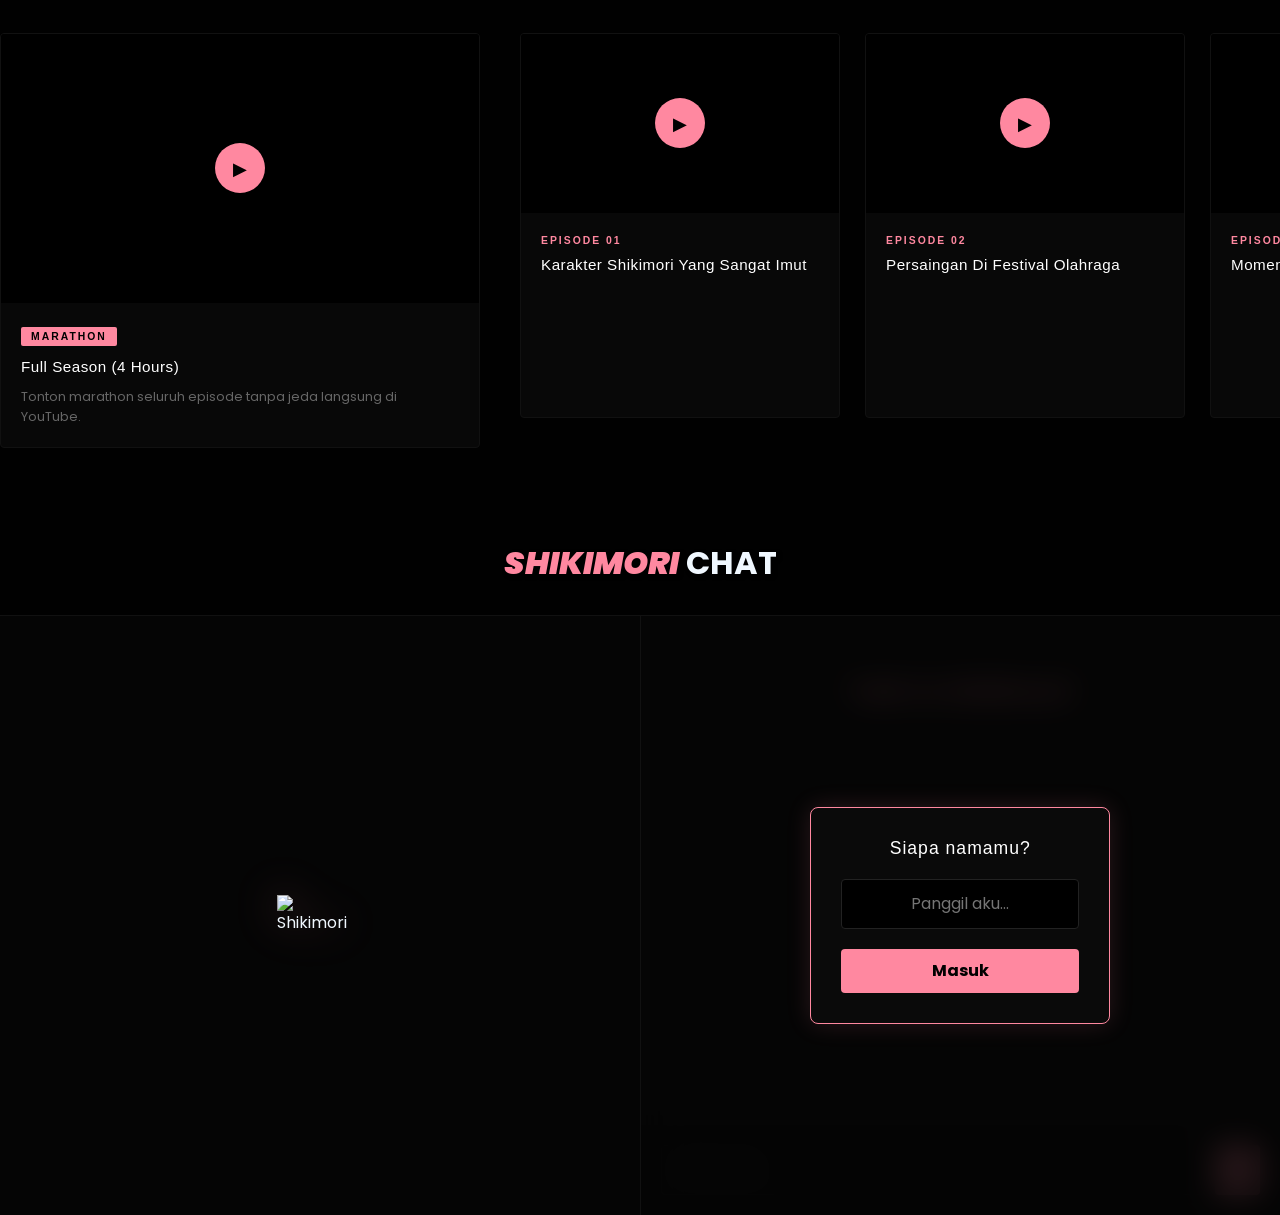
==== commit 56926a2e: "update ai" ====
--- a/index.html
+++ b/index.html
@@ -501,46 +501,63 @@
       </div>
     </section>
 
-
     <!-- chat AI -->
-    <section class="ai" id="ai"></section>
-    <h2><SPAN>SHIKIMORI</SPAN> CHAT</h2>
-    <div class="ai-section">
-      <div class="ai-image-side">
-        <div class="image-wrapper">
-          <img src="https://path-ke-foto-shikimori.jpg" alt="Shikimori" />
+
+    <section class="ai" id="ai">
+      <h2><span>SHIKIMORI</span> CHAT</h2>
+      <div class="ai-section">
+        <div class="ai-image-side">
+          <div class="image-wrapper">
+            <img
+              id="shikimori-img"
+              src="URL_NETRAL.jpg"
+              alt="Shikimori"
+              data-netral="URL_NETRAL.jpg"
+              data-senang="URL_SENANG.jpg"
+              data-malu="URL_MALU.jpg"
+              data-marah="URL_MARAH_COOL.jpg"
+              data-sedih="URL_SEDIH.jpg"
+            />
+          </div>
         </div>
-      </div>
-
-      <div class="ai-chat-side">
-        <div class="chat-header">
-          <h2>Talk to Shikimori</h2>
-          <p>Izumi-kun, apa ada yang ingin kamu tanyakan?</p>
+
+        <div class="ai-chat-side" style="position: relative">
+          <div id="name-overlay" class="chat-overlay">
+            <div class="overlay-content">
+              <h3>Siapa namamu?</h3>
+              <input
+                type="text"
+                id="initial-name"
+                placeholder="Panggil aku..."
+                autocomplete="off"
+              />
+              <button id="start-chat-btn">Masuk</button>
+            </div>
+          </div>
+
+          <div class="chat-header">
+            <h2>Talk to Shikimori</h2>
+          </div>
+
+          <div id="chat-box" class="chat-display"></div>
+
+          <div class="chat-controls">
+            <input
+              type="text"
+              id="user-input"
+              placeholder="Ketik pesan..."
+              autocomplete="off"
+            />
+            <button id="send-btn">
+              <svg viewBox="0 0 24 24" width="24" height="24">
+                <path
+                  fill="currentColor"
+                  d="M2.01 21L23 12 2.01 3 2 10l15 2-15 2z"
+                />
+              </svg>
+            </button>
+          </div>
         </div>
-
-        <div id="chat-box" class="chat-display">
-          <div class="bot-msg">
-            Halo Izumi-kun! Aku di sini bersamamu. Ada yang bisa aku bantu?
-          </div>
-        </div>
-
-        <div class="chat-controls">
-          <input
-            type="text"
-            id="user-input"
-            placeholder="Ketik pesan..."
-            autocomplete="off"
-          />
-          <button id="send-btn">
-            <svg viewBox="0 0 24 24" width="24" height="24">
-              <path
-                fill="currentColor"
-                d="M2.01 21L23 12 2.01 3 2 10l15 2-15 2z"
-              />
-            </svg>
-          </button>
-        </div>
-      </div>
       </div>
     </section>
 
--- a/style.css
+++ b/style.css
@@ -318,7 +318,7 @@
 
 
 
-/* AI */
+/* --- AI SECTION CONTAINER --- */
 .ai-section {
   display: flex;
   height: 600px; 
@@ -327,7 +327,7 @@
   overflow: hidden;
 }
 
-/* SISI KIRI */
+/* --- SISI KIRI (GAMBAR SHIKIMORI) --- */
 .ai-image-side {
   flex: 1;
   display: flex;
@@ -342,17 +342,92 @@
   max-height: 90%;
   object-fit: contain;
   filter: drop-shadow(0 0 20px rgba(255, 136, 160, 0.3));
-}
-
-/* SISI KANAN */
+  transition: transform 0.3s ease;
+}
+
+/* --- SISI KANAN (AREA CHAT) --- */
 .ai-chat-side {
   flex: 1;
   display: flex;
   flex-direction: column;
   border-left: 1px solid #111;
   background: #080808;
-}
-
+  position: relative; /* Penting untuk posisi overlay */
+  overflow: hidden;
+}
+
+/* --- OVERLAY FORM NAMA --- */
+.chat-overlay {
+  position: absolute;
+  top: 0;
+  left: 0;
+  width: 100%;
+  height: 100%;
+  background: rgba(5, 5, 5, 0.85);
+  backdrop-filter: blur(15px);
+  display: flex;
+  justify-content: center;
+  align-items: center;
+  z-index: 100;
+  transition: opacity 0.5s ease, visibility 0.5s;
+}
+
+.overlay-content {
+  background: #0a0a0a;
+  padding: 30px;
+  border-radius: 8px;
+  border: 1px solid var(--primary);
+  text-align: center;
+  box-shadow: 0 0 25px rgba(255, 136, 160, 0.15);
+  width: 80%;
+  max-width: 300px;
+}
+
+.overlay-content h3 {
+  color: #fff;
+  font-size: 1.1rem;
+  margin-bottom: 20px;
+  letter-spacing: 1px;
+}
+
+#initial-name {
+  width: 100%;
+  background: #000;
+  border: 1px solid #222;
+  padding: 12px;
+  color: white;
+  border-radius: 4px;
+  margin-bottom: 20px;
+  outline: none;
+  text-align: center;
+}
+
+#initial-name:focus { border-color: var(--primary); }
+
+#start-chat-btn {
+  background: var(--primary);
+  color: var(--bg-dark);
+  border: none;
+  padding: 10px 25px;
+  border-radius: 4px;
+  font-weight: bold;
+  cursor: pointer;
+  width: 100%;
+  transition: 0.3s;
+}
+
+#start-chat-btn:hover {
+  background: #fff;
+  transform: scale(1.02);
+}
+
+.overlay-hidden {
+  opacity: 0;
+  visibility: hidden;
+  pointer-events: none;
+}
+
+/* --- HEADER CHAT --- */
 .chat-header {
   padding: 30px;
   border-bottom: 1px solid #111;
@@ -371,6 +446,7 @@
   margin: 5px 0 0 0;
 }
 
+/* --- DISPLAY PESAN --- */
 .chat-display {
   flex: 1;
   padding: 20px;
@@ -378,18 +454,21 @@
   display: flex;
   flex-direction: column;
   gap: 15px;
-}
-
-/* Scrollbar Chat */
+  scroll-behavior: smooth;
+}
+
 .chat-display::-webkit-scrollbar { width: 3px; }
 .chat-display::-webkit-scrollbar-thumb { background: var(--primary); }
 
+/* --- BUBBLE CHAT --- */
 .bot-msg, .user-msg {
   max-width: 80%;
   padding: 12px 16px;
   font-size: 0.9rem;
   line-height: 1.5;
   border-radius: 4px;
+  position: relative;
+  transition: all 0.3s ease;
 }
 
 .bot-msg {
@@ -406,6 +485,38 @@
   border-right: 3px solid #333;
 }
 
+/* --- EFEK VISUAL KHUSUS (MOOD) --- */
+
+/* Efek Malu/Blush (Glowing Pink) */
+.bot-msg.blush {
+  border-left: 3px solid #ff69b4;
+  box-shadow: 0 0 15px rgba(255, 105, 180, 0.5);
+  background: rgba(255, 105, 180, 0.15);
+}
+
+/* Efek Cool Mode/Tegas (Glowing Purple) */
+.bot-msg.cool {
+  border-left: 3px solid #9d4edd;
+  box-shadow: 0 0 15px rgba(157, 78, 221, 0.5);
+  background: rgba(157, 78, 221, 0.15);
+}
+
+/* Animasi Getar (Shake) */
+@keyframes shake {
+  0% { transform: translate(1px, 1px) rotate(0deg); }
+  10% { transform: translate(-1px, -2px) rotate(-1deg); }
+  30% { transform: translate(3px, 2px) rotate(0deg); }
+  50% { transform: translate(-1px, 2px) rotate(1deg); }
+  70% { transform: translate(3px, 1px) rotate(-1deg); }
+  100% { transform: translate(1px, -2px) rotate(-1deg); }
+}
+
+.shake-effect {
+  animation: shake 0.4s;
+  animation-iteration-count: 2;
+}
+
+/* --- KONTROL INPUT --- */
 .chat-controls {
   padding: 20px;
   display: flex;
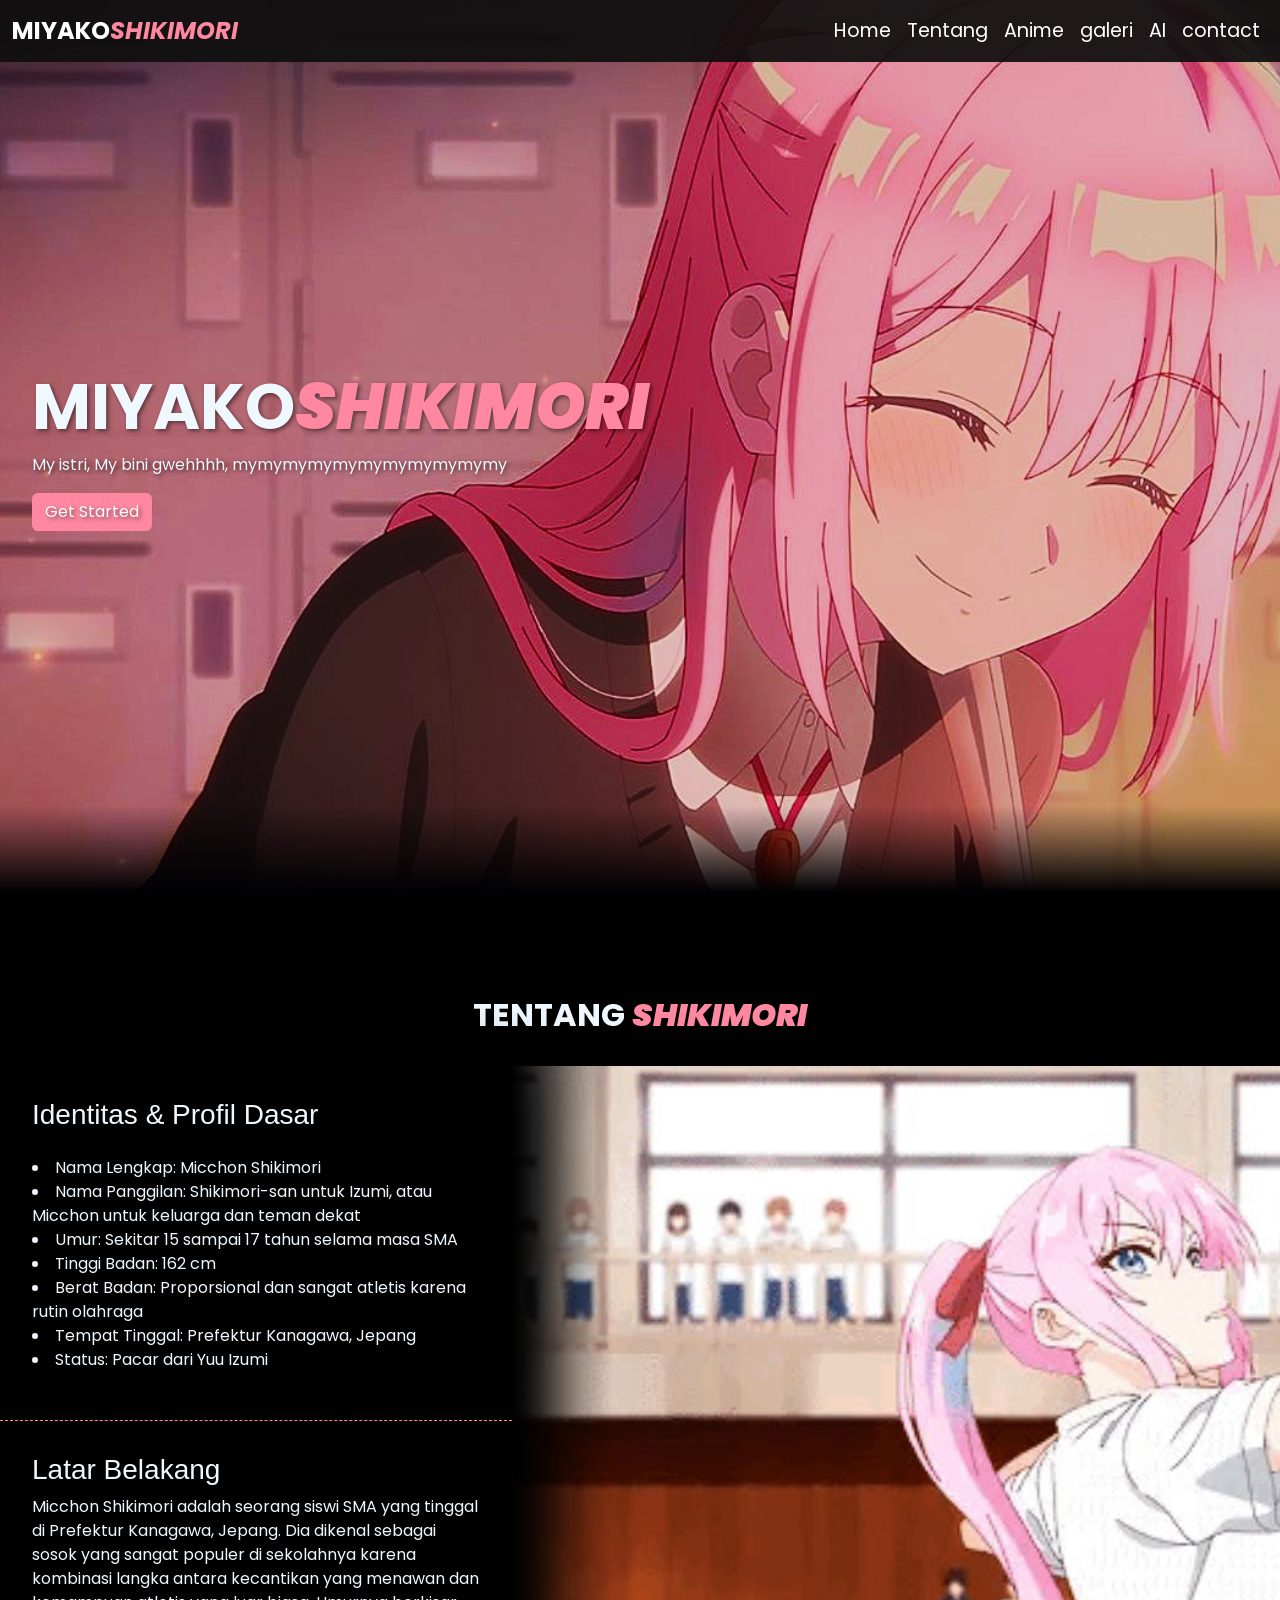
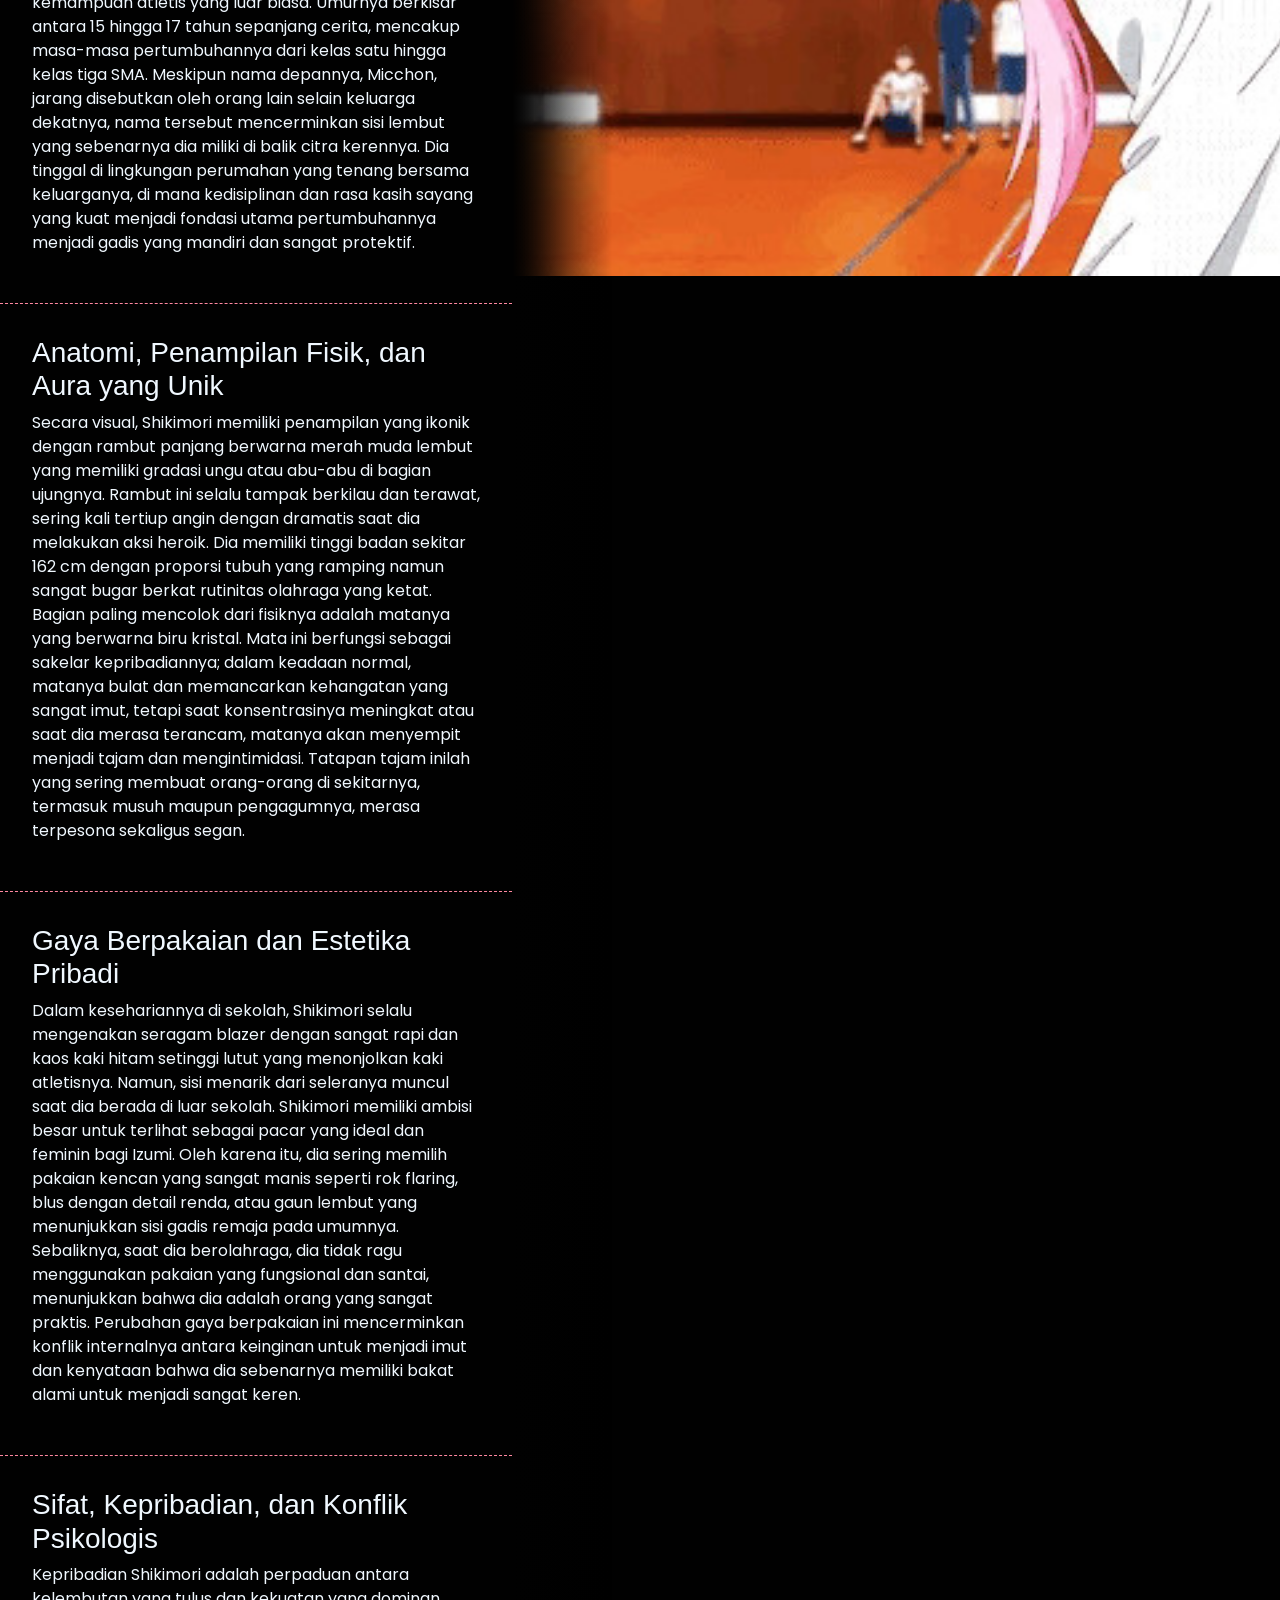
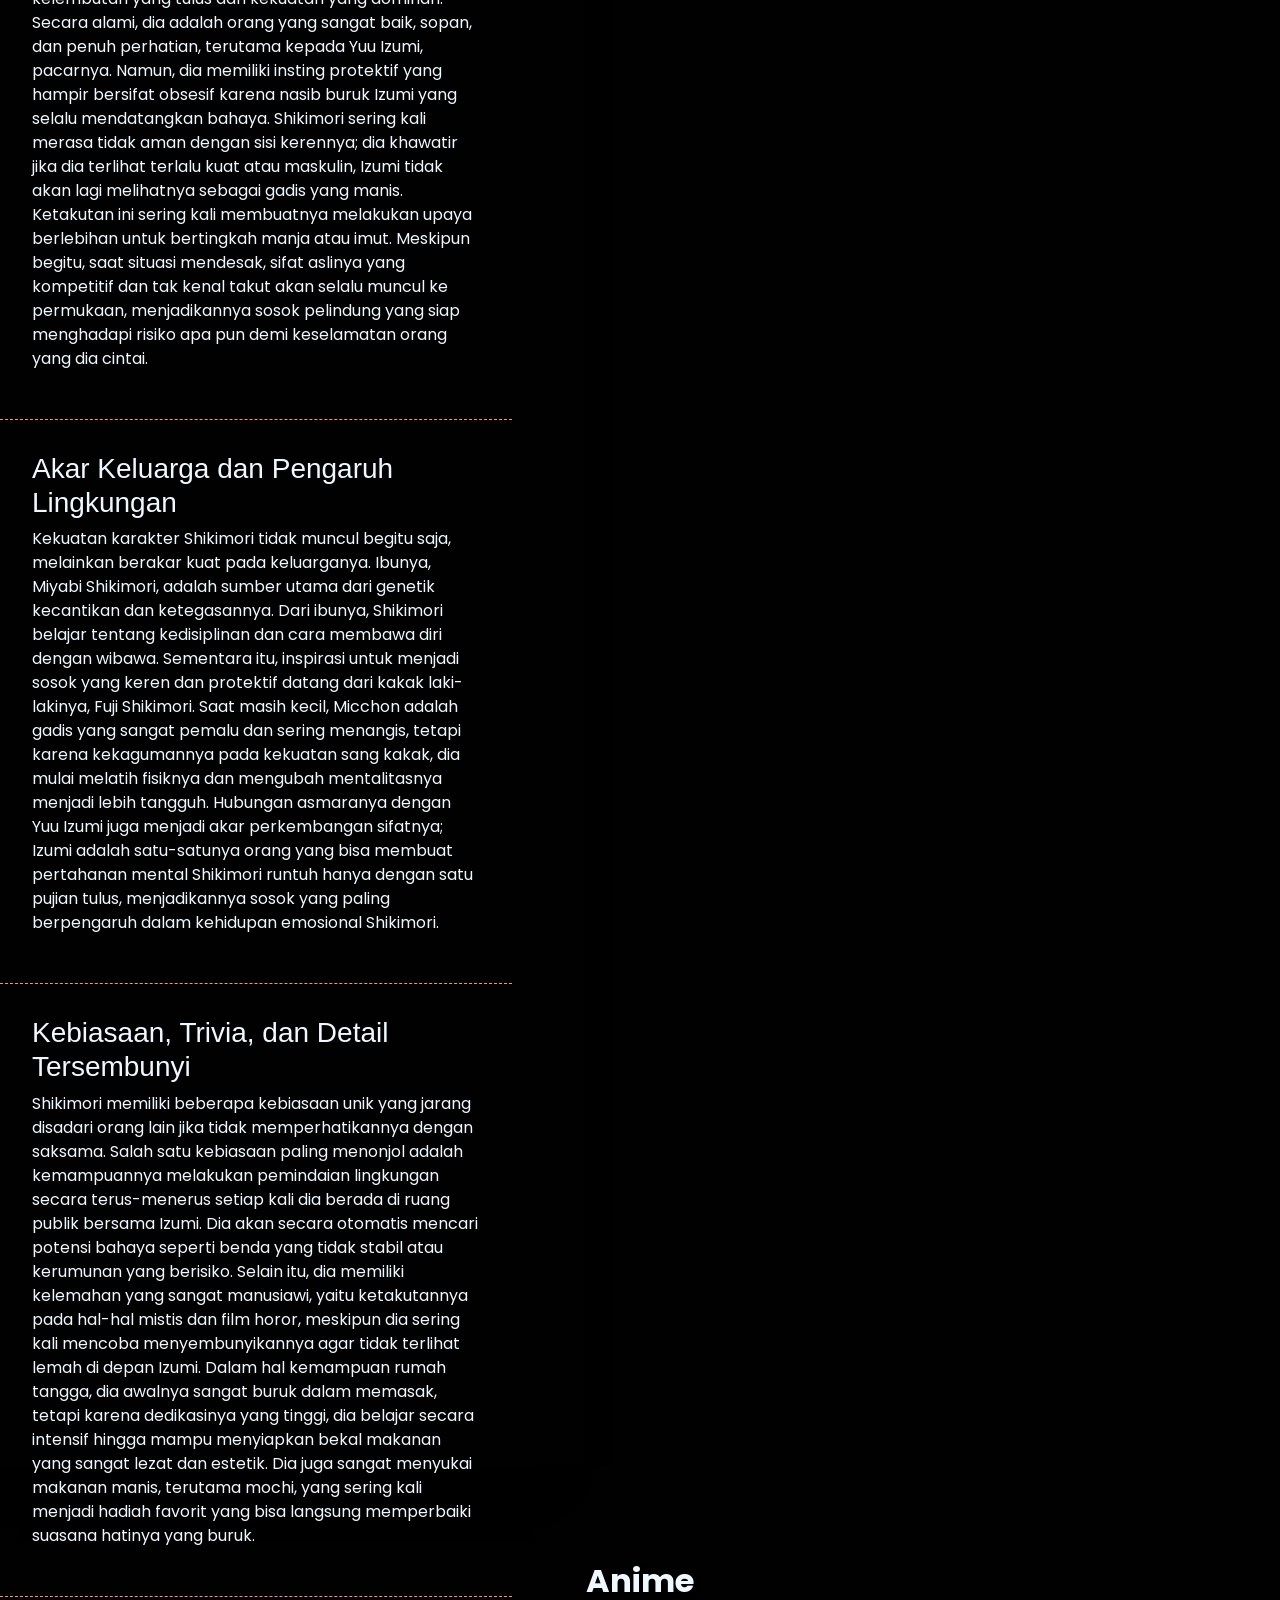
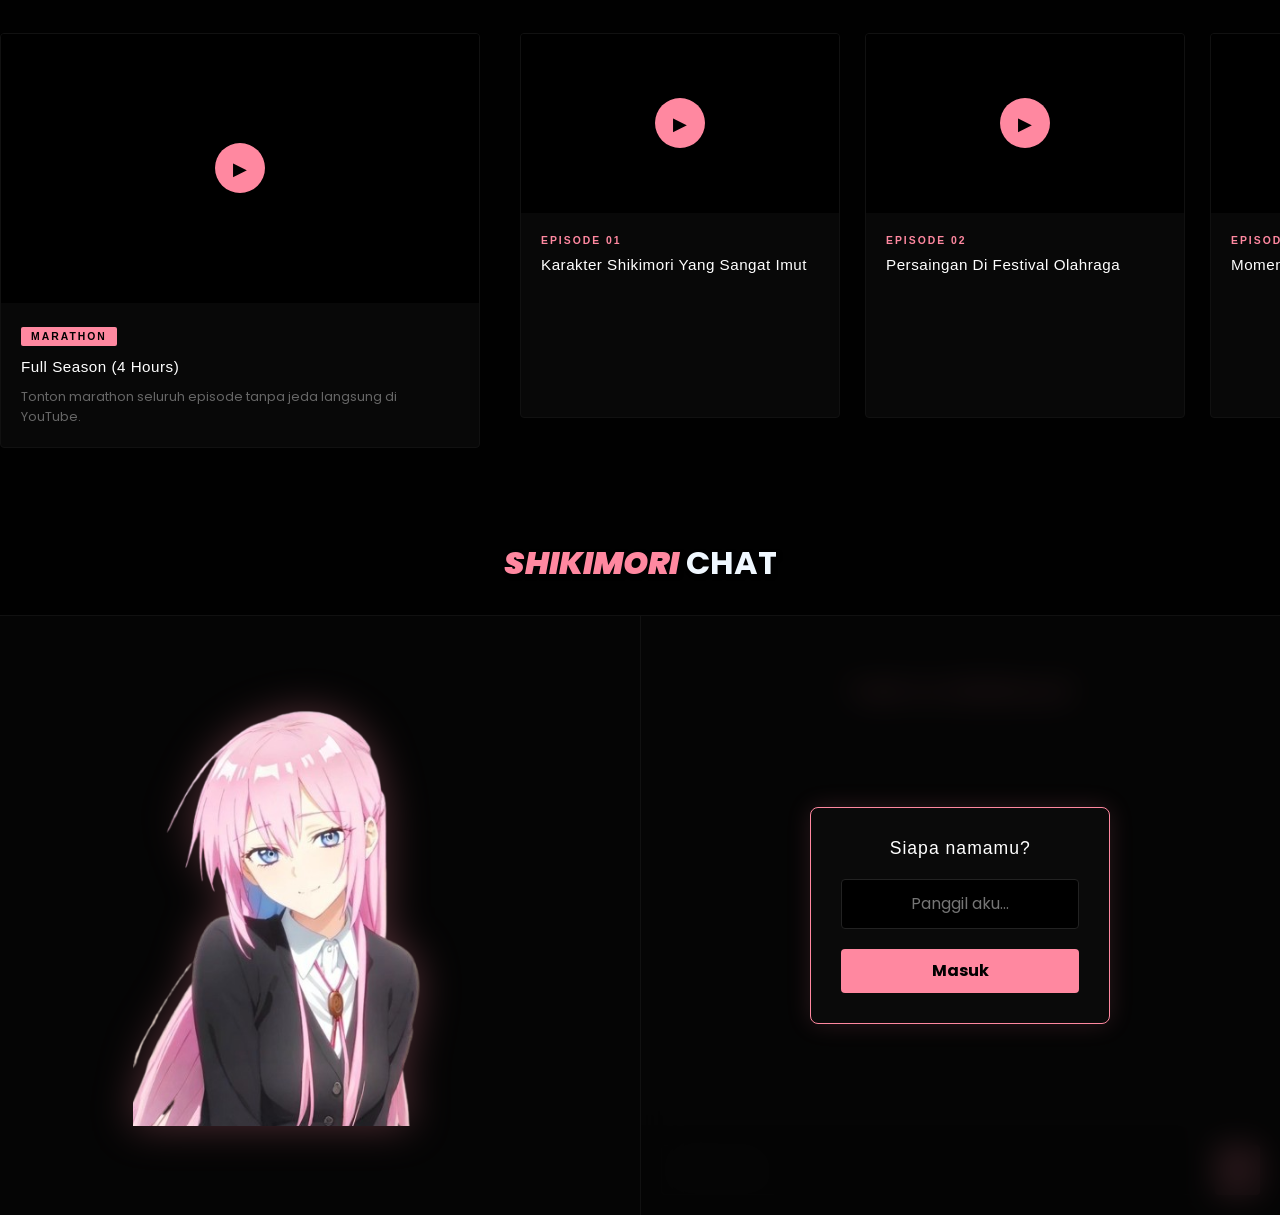
==== commit fcd0267a: "Update Michon AI" ====
--- a/index.html
+++ b/index.html
@@ -501,8 +501,9 @@
       </div>
     </section>
 
+
+
     <!-- chat AI -->
-
     <section class="ai" id="ai">
       <h2><span>SHIKIMORI</span> CHAT</h2>
       <div class="ai-section">
@@ -510,13 +511,13 @@
           <div class="image-wrapper">
             <img
               id="shikimori-img"
-              src="URL_NETRAL.jpg"
+              src="assets/photo/michon_ai/netral.png"
               alt="Shikimori"
-              data-netral="URL_NETRAL.jpg"
-              data-senang="URL_SENANG.jpg"
-              data-malu="URL_MALU.jpg"
-              data-marah="URL_MARAH_COOL.jpg"
-              data-sedih="URL_SEDIH.jpg"
+              data-netral="assets/photo/michon_ai/netral.png"
+              data-senang="assets/photo/michon_ai/senang.png"
+              data-malu="assets/photo/michon_ai/malu.png"
+              data-marah="assets/photo/michon_ai/marah.png"
+              data-sedih="assets/photo/michon_ai/sedih.png"
             />
           </div>
         </div>
--- a/style.css
+++ b/style.css
@@ -352,7 +352,7 @@
   flex-direction: column;
   border-left: 1px solid #111;
   background: #080808;
-  position: relative; /* Penting untuk posisi overlay */
+  position: relative;
   overflow: hidden;
 }
 
@@ -516,6 +516,38 @@
   animation-iteration-count: 2;
 }
 
+/* --- ANIMASI HUJAN (UNTUK MOOD SEDIH) --- */
+.rain-container {
+  position: absolute;
+  top: 0;
+  left: 0;
+  width: 100%;
+  height: 100%;
+  pointer-events: none;
+  z-index: 5;
+  overflow: hidden;
+}
+
+.drop {
+  position: absolute;
+  background: rgba(255, 255, 255, 0.2);
+  width: 1px;
+  height: 20px;
+  top: -20px;
+  animation: fall 0.5s linear infinite;
+}
+
+@keyframes fall {
+  to { transform: translateY(620px); }
+}
+
+/* Tambahkan warna glow biru untuk chat sedih */
+.bot-msg.sad-glow {
+  border-left: 3px solid #00d4ff;
+  box-shadow: 0 0 15px rgba(0, 212, 255, 0.3);
+  background: rgba(0, 212, 255, 0.1);
+}
+
 /* --- KONTROL INPUT --- */
 .chat-controls {
   padding: 20px;
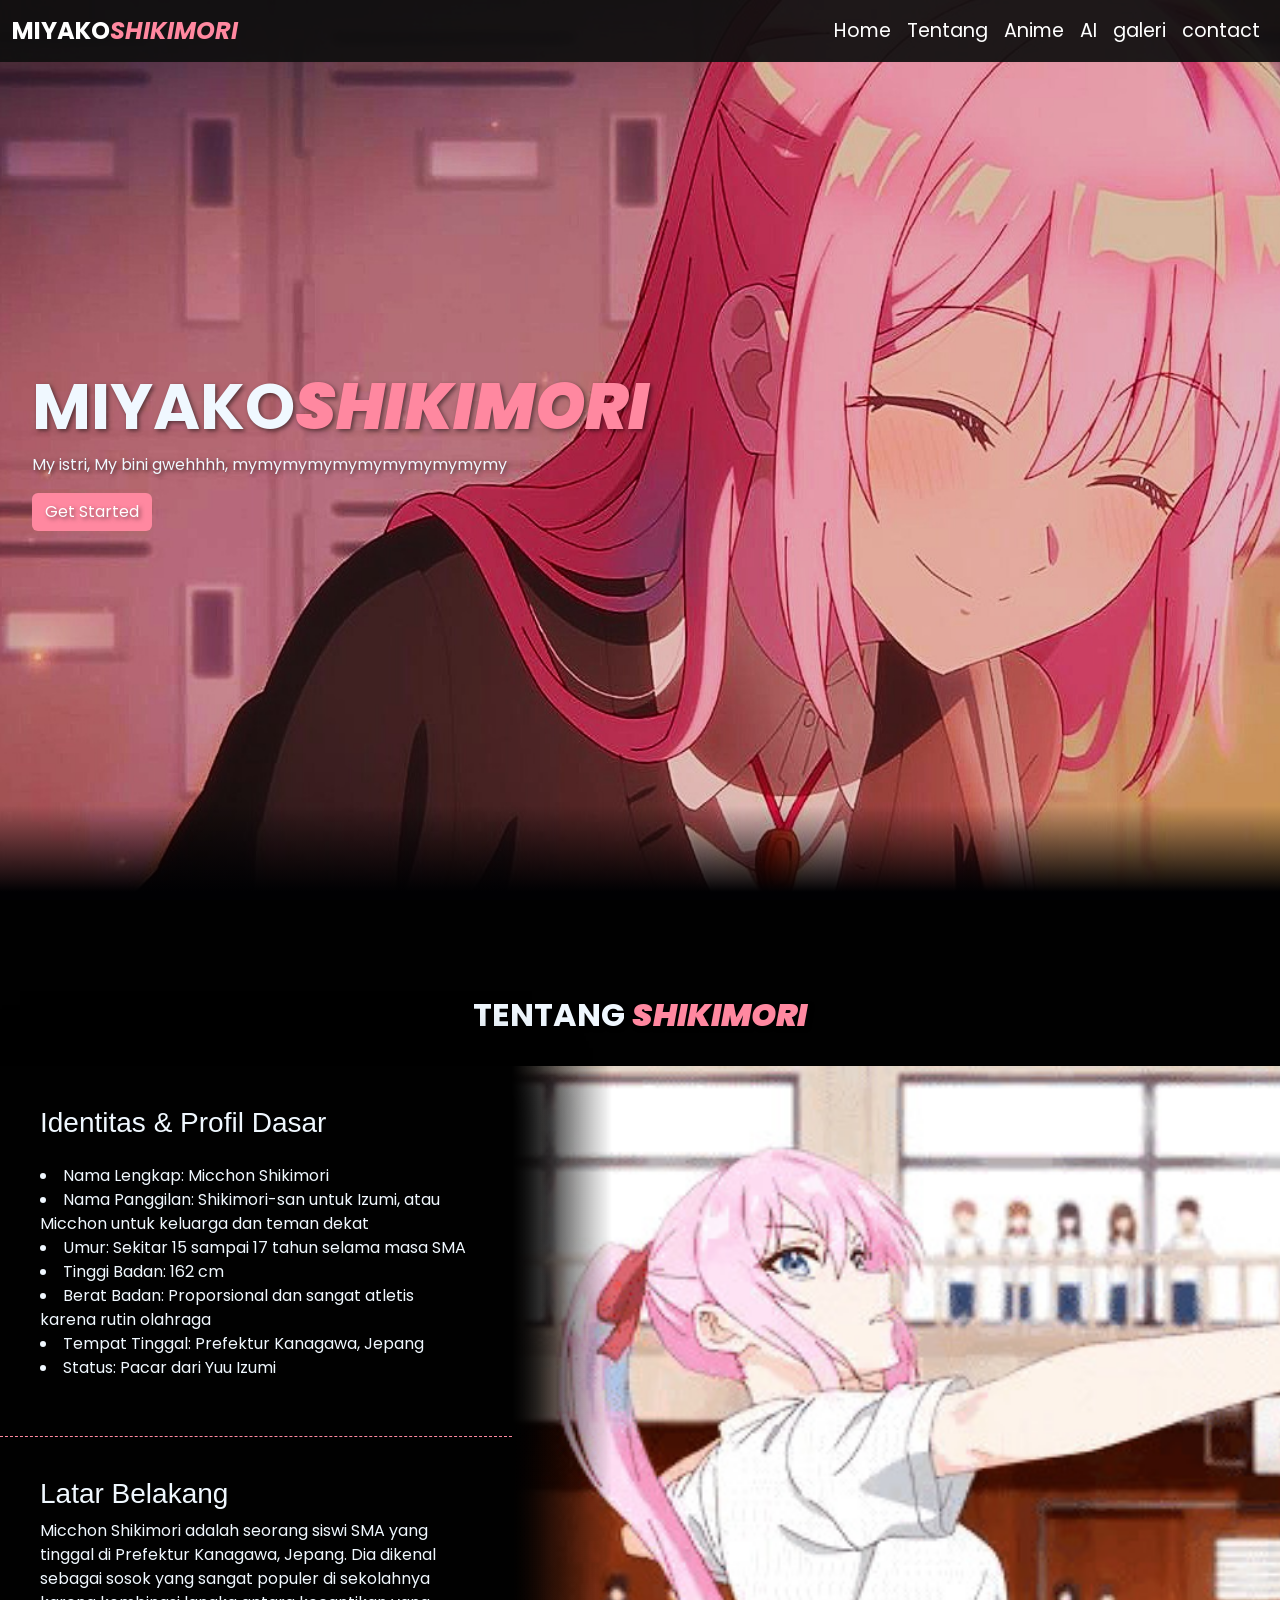
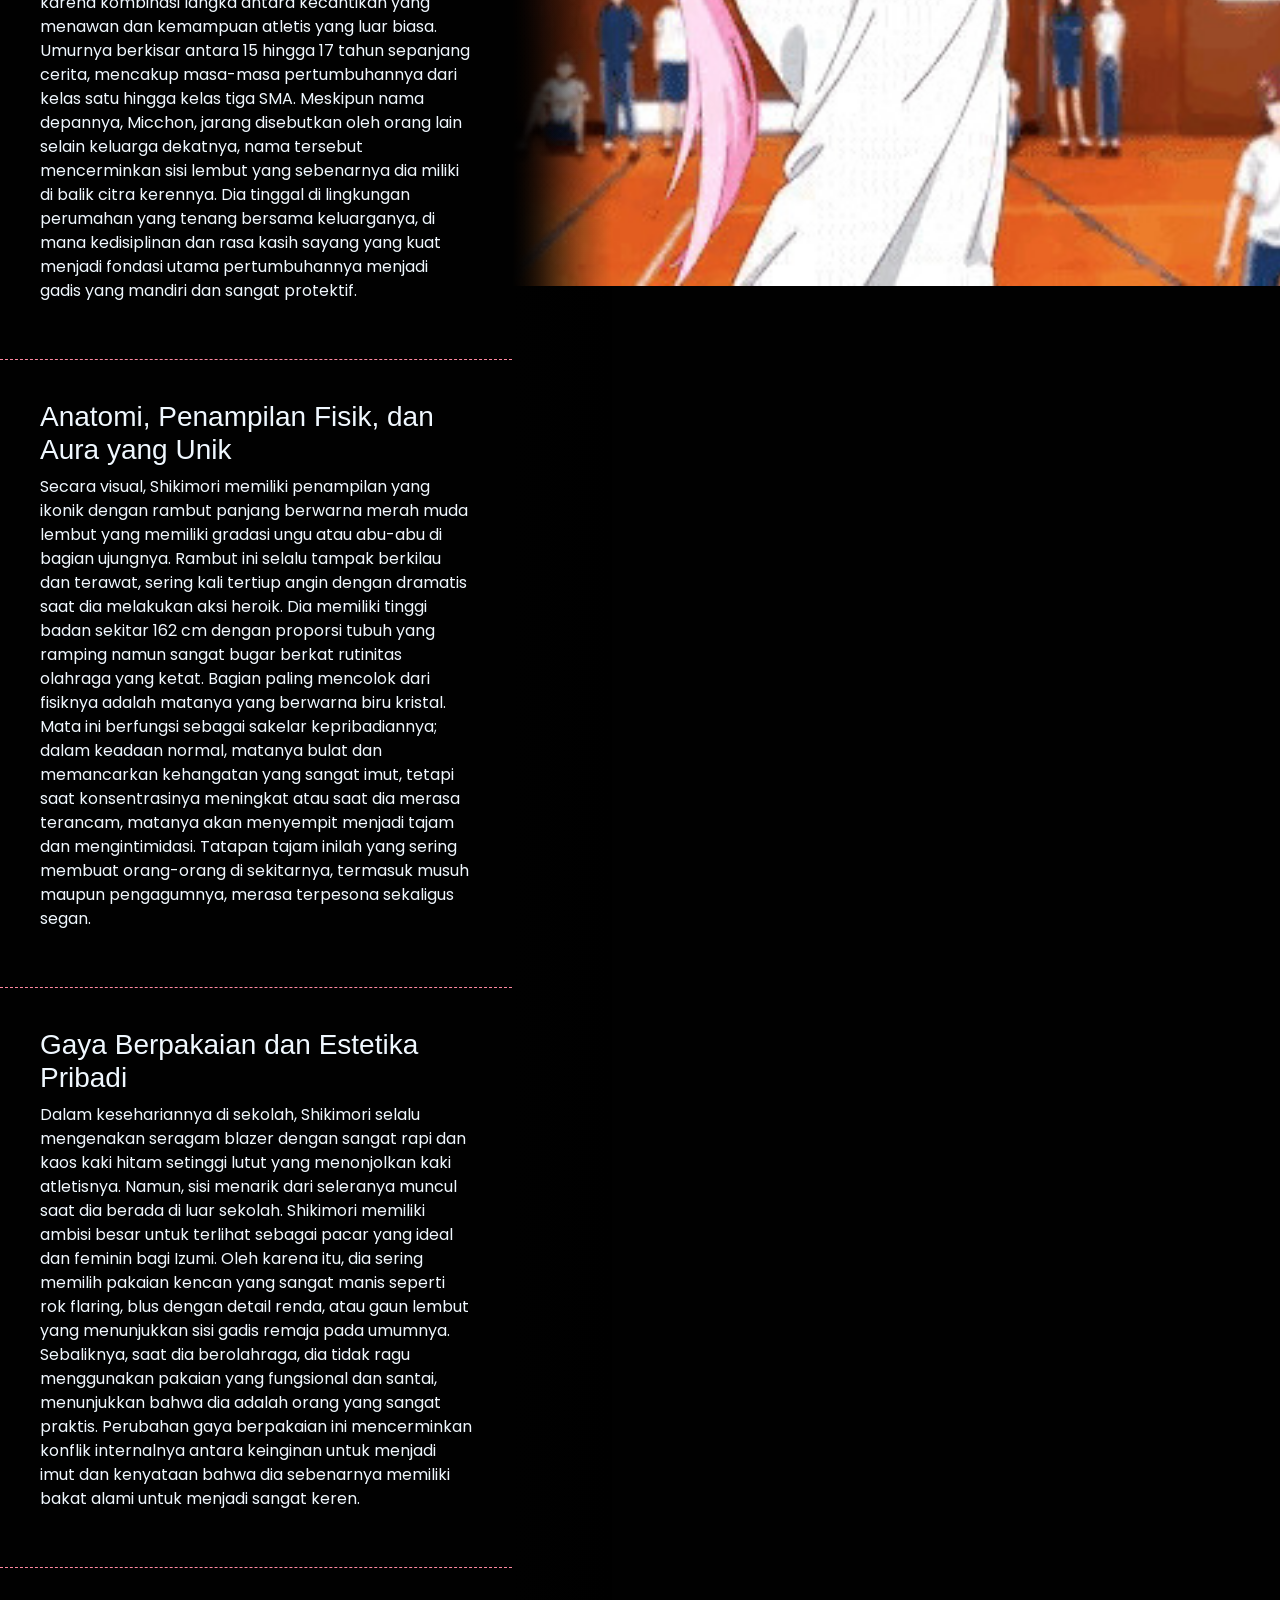
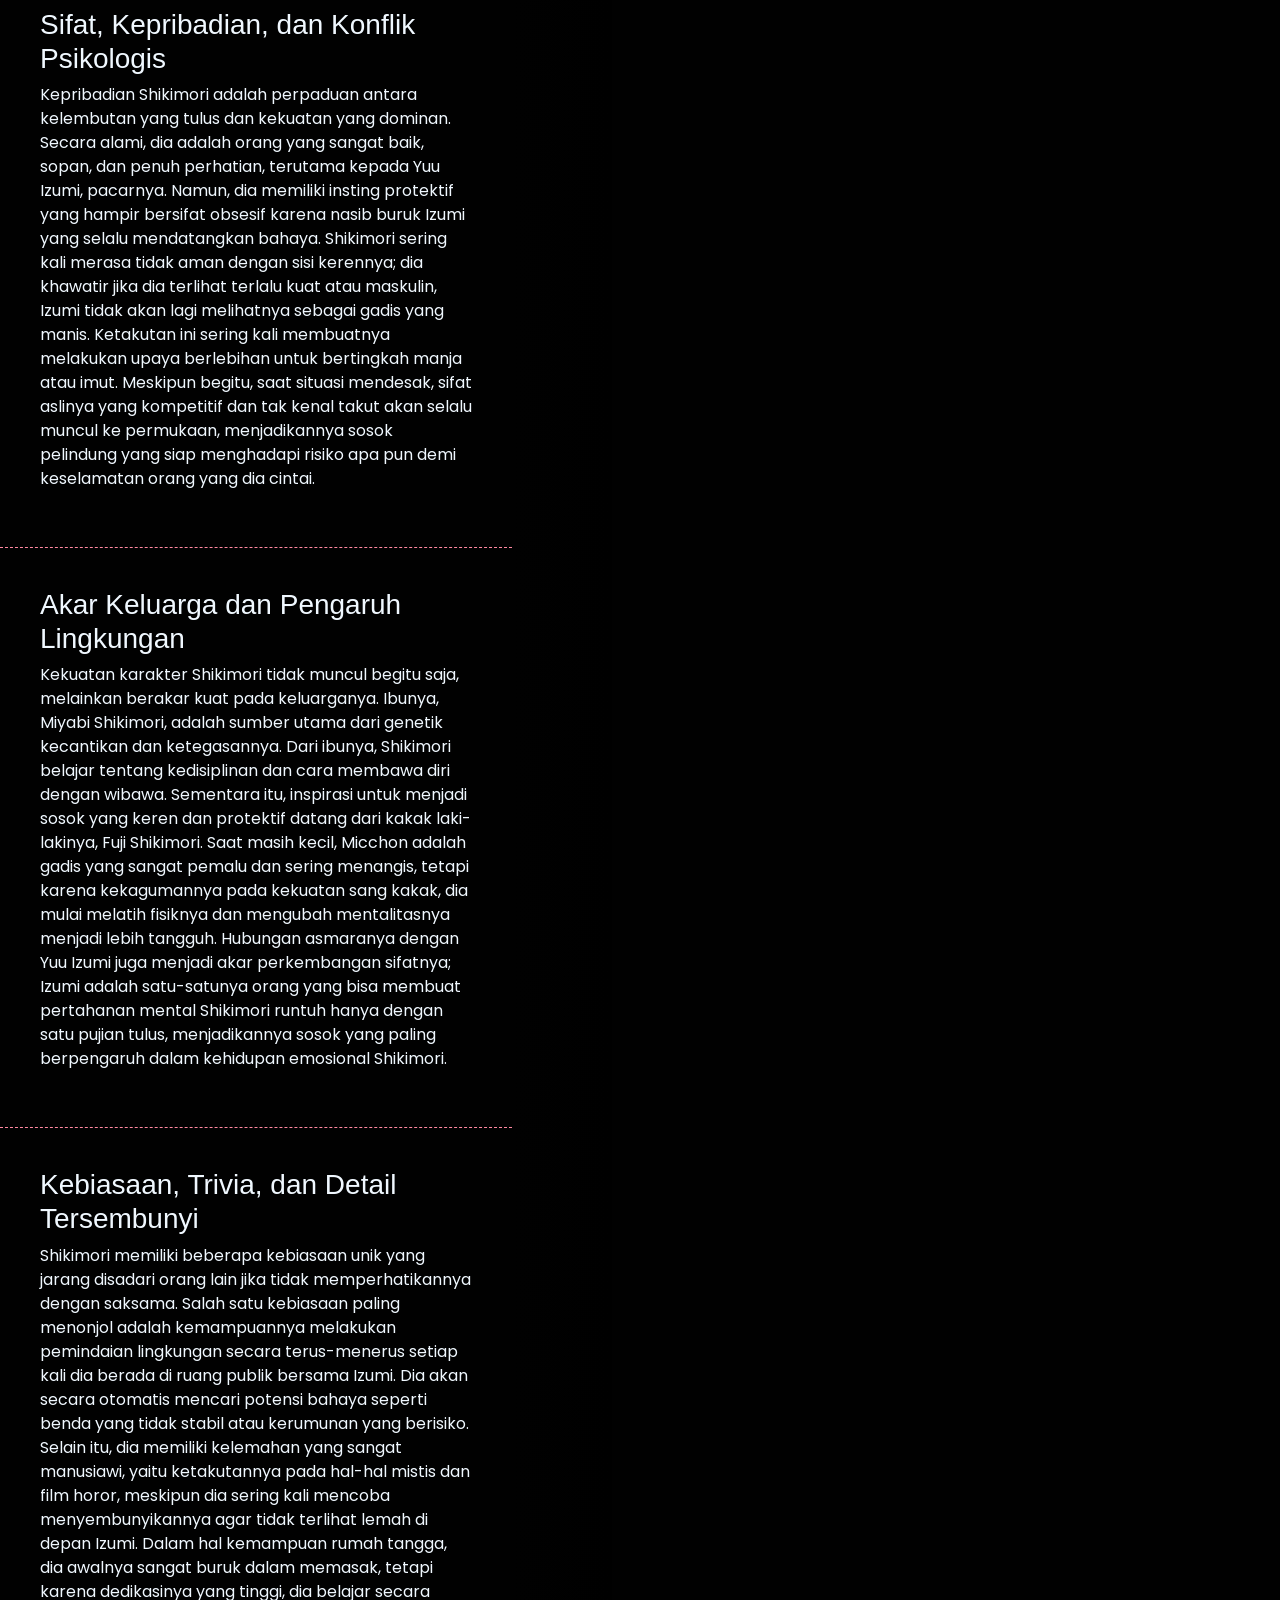
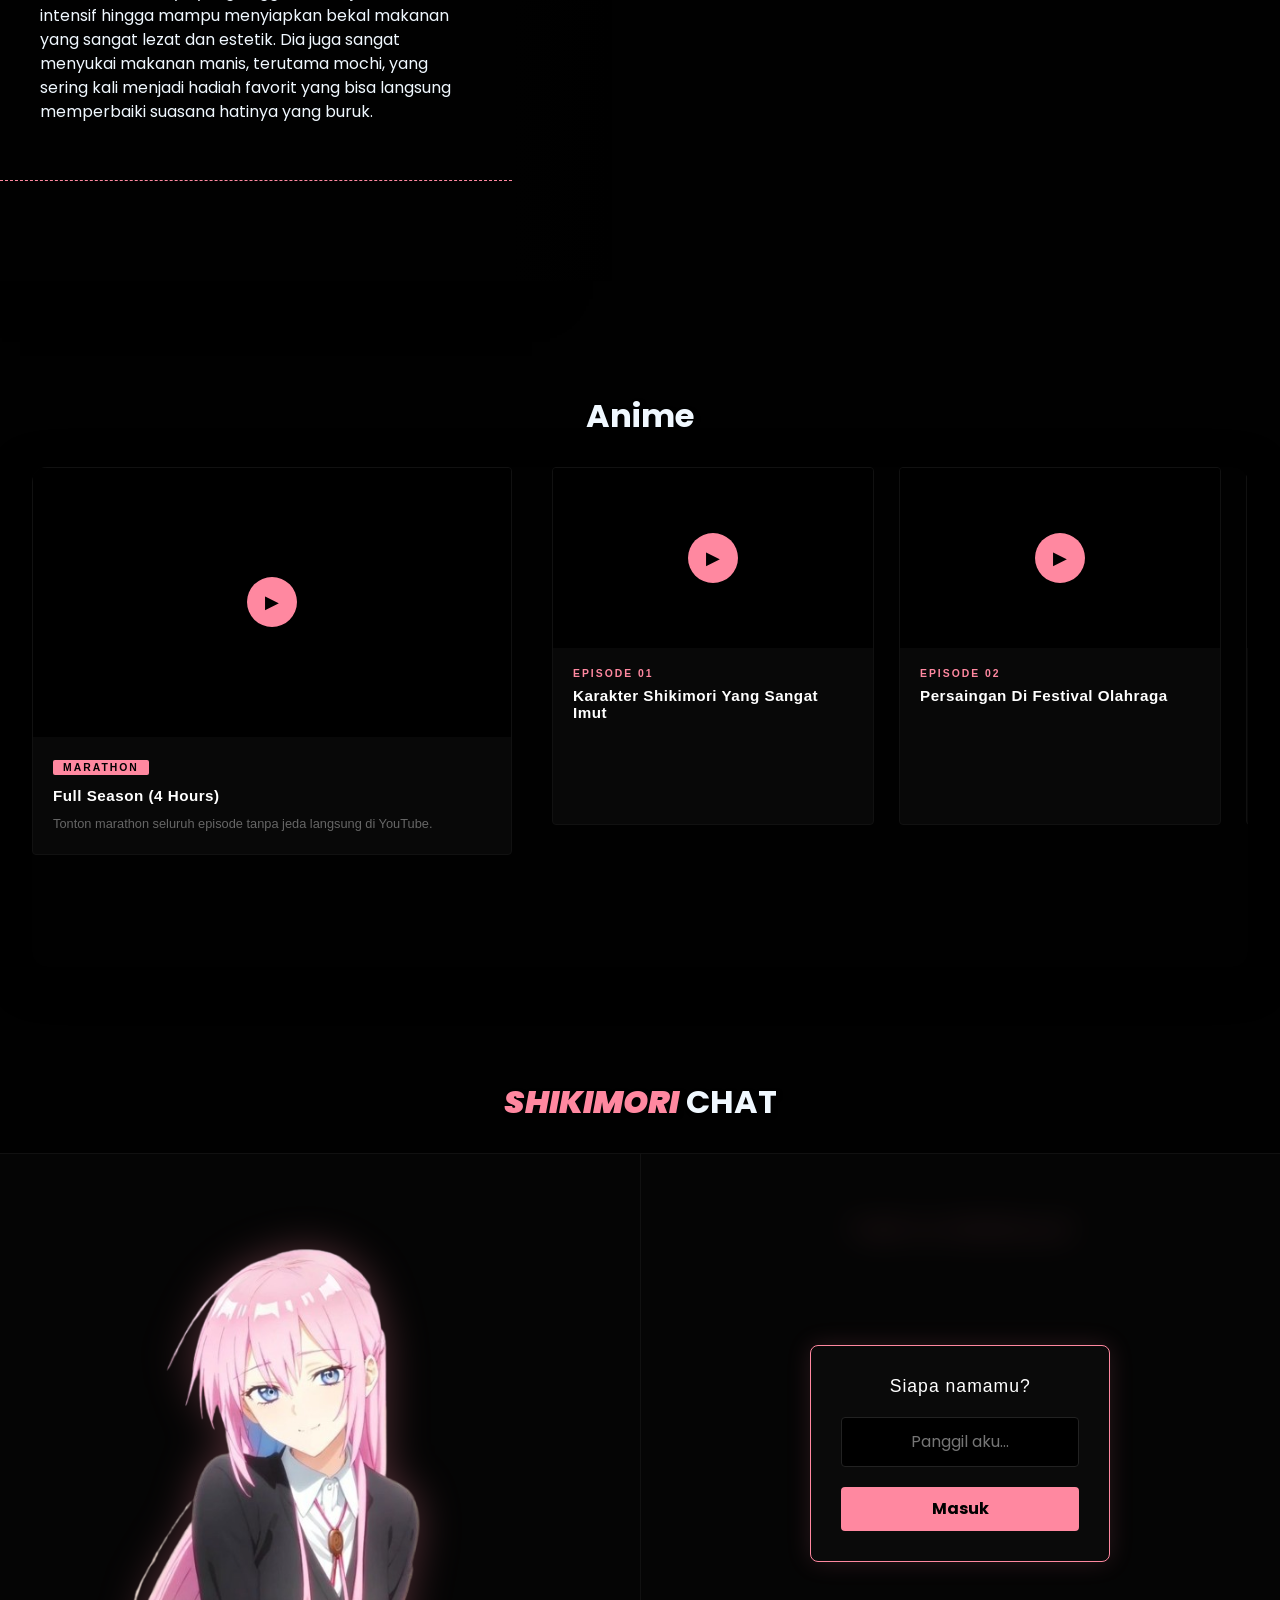
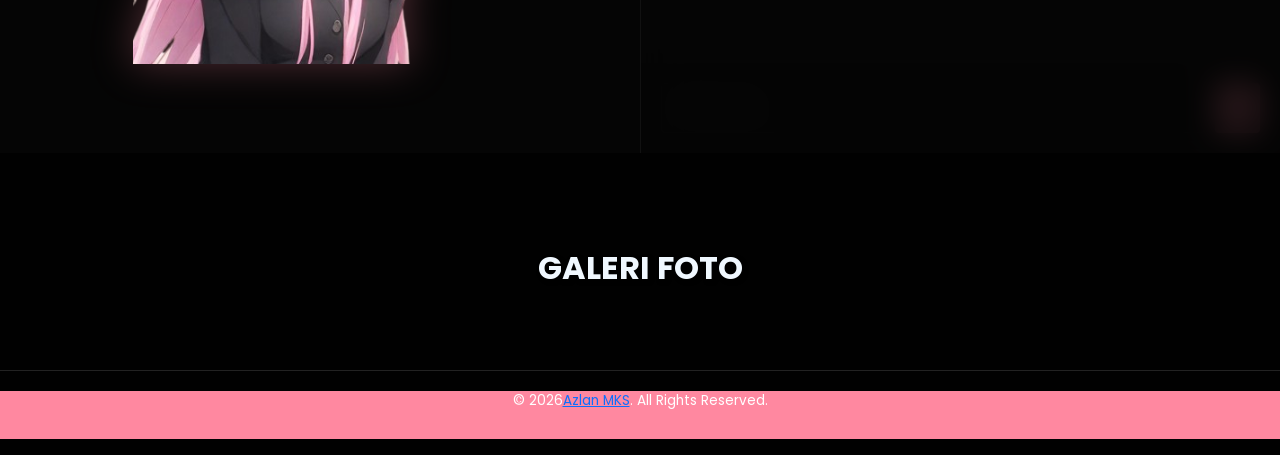
==== commit 48e5d4cc: "Optimize Michon AI" ====
--- a/index.html
+++ b/index.html
@@ -40,8 +40,8 @@
             <a class="nav-link active" aria-current="page" href="#">Home</a>
             <a class="nav-link" href="#tentang">Tentang</a>
             <a class="nav-link" href="#anime">Anime</a>
+            <a class="nav-link" href="#ai">AI</a>
             <a class="nav-link" href="#galeri">galeri</a>
-            <a class="nav-link" href="#ai">AI</a>
             <a class="nav-link" href="#contact">contact</a>
           </div>
         </div>
@@ -207,301 +207,8 @@
     <!-- anime -->
     <section class="anime" id="anime">
       <h2>Anime</h2>
-      <div class="episode-section">
-        <!-- full -->
-        <div class="video-fixed">
-          <div class="card-video card-main">
-            <a
-              href="https://www.youtube.com/watch?v=Klhxm6zPVFU"
-              target="_blank"
-              class="fake-player"
-            >
-              <div class="video-container main-thumb">
-                <div class="play-overlay">
-                  <div class="play-button">▶</div>
-                </div>
-              </div>
-            </a>
-            <div class="video-info">
-              <span class="tag-label tag-full">MARATHON</span>
-              <h3>Full Season (4 Hours)</h3>
-              <p>
-                Tonton marathon seluruh episode tanpa jeda langsung di YouTube.
-              </p>
-            </div>
-          </div>
-        </div>
-
-        <div class="video-slider">
-          <!-- 01 -->
-          <div class="card-video">
-            <a
-              href="https://www.youtube.com/watch?v=8dYbz5fnZ0k"
-              target="_blank"
-              class="fake-player"
-            >
-              <div
-                class="video-container"
-                style="
-                  background-image: url(&quot;https://img.youtube.com/vi/8dYbz5fnZ0k/maxresdefault.jpg&quot;);
-                  background-size: cover;
-                "
-              >
-                <div class="play-overlay"><div class="play-button">▶</div></div>
-              </div>
-            </a>
-            <div class="video-info">
-              <span class="tag-label">EPISODE 01</span>
-              <h3>Karakter Shikimori Yang Sangat Imut</h3>
-            </div>
-          </div>
-          <!-- 02 -->
-          <div class="card-video">
-            <a
-              href="https://www.youtube.com/watch?v=dhQkcFZN4B4"
-              target="_blank"
-              class="fake-player"
-            >
-              <div
-                class="video-container"
-                style="
-                  background-image: url(&quot;https://img.youtube.com/vi/dhQkcFZN4B4/maxresdefault.jpg&quot;);
-                  background-size: cover;
-                "
-              >
-                <div class="play-overlay"><div class="play-button">▶</div></div>
-              </div>
-            </a>
-            <div class="video-info">
-              <span class="tag-label">EPISODE 02</span>
-              <h3>Persaingan Di Festival Olahraga</h3>
-            </div>
-          </div>
-          <!-- 03 -->
-          <div class="card-video">
-            <a
-              href="https://www.youtube.com/watch?v=zU8UayM7UKA"
-              target="_blank"
-              class="fake-player"
-            >
-              <div
-                class="video-container"
-                style="
-                  background-image: url(&quot;https://img.youtube.com/vi/zU8UayM7UKA/maxresdefault.jpg&quot;);
-                  background-size: cover;
-                "
-              >
-                <div class="play-overlay"><div class="play-button">▶</div></div>
-              </div>
-            </a>
-            <div class="video-info">
-              <span class="tag-label">EPISODE 03</span>
-              <h3>Momen Setelah Hujan Berhenti</h3>
-            </div>
-          </div>
-          <!-- 04 -->
-          <div class="card-video">
-            <a
-              href="https://www.youtube.com/watch?v=cXhak_YtfhY"
-              target="_blank"
-              class="fake-player"
-            >
-              <div
-                class="video-container"
-                style="
-                  background-image: url(&quot;https://img.youtube.com/vi/cXhak_YtfhY/maxresdefault.jpg&quot;);
-                  background-size: cover;
-                "
-              >
-                <div class="play-overlay"><div class="play-button">▶</div></div>
-              </div>
-            </a>
-            <div class="video-info">
-              <span class="tag-label">EPISODE 04</span>
-              <h3>Awal Musim Panas Yang Cerah</h3>
-            </div>
-          </div>
-          <!-- 05 -->
-          <div class="card-video">
-            <a
-              href="https://www.youtube.com/watch?v=9A0Q7TiQhR0"
-              target="_blank"
-              class="fake-player"
-            >
-              <div
-                class="video-container"
-                style="
-                  background-image: url(&quot;https://img.youtube.com/vi/9A0Q7TiQhR0/maxresdefault.jpg&quot;);
-                  background-size: cover;
-                "
-              >
-                <div class="play-overlay"><div class="play-button">▶</div></div>
-              </div>
-            </a>
-            <div class="video-info">
-              <span class="tag-label">EPISODE 05</span>
-              <h3>Awal Musim Panas Yang Cerah</h3>
-            </div>
-          </div>
-          <!-- 06 -->
-          <div class="card-video">
-            <a
-              href="https://www.youtube.com/watch?v=mvvnV7AJ934"
-              target="_blank"
-              class="fake-player"
-            >
-              <div
-                class="video-container"
-                style="
-                  background-image: url(&quot;https://img.youtube.com/vi/mvvnV7AJ934/maxresdefault.jpg&quot;);
-                  background-size: cover;
-                "
-              >
-                <div class="play-overlay"><div class="play-button">▶</div></div>
-              </div>
-            </a>
-            <div class="video-info">
-              <span class="tag-label">EPISODE 06</span>
-              <h3>Awal Musim Panas Yang Cerah</h3>
-            </div>
-          </div>
-          <!-- 07 -->
-          <div class="card-video">
-            <a
-              href="https://www.youtube.com/watch?v=VWkO9RCwyxQ"
-              target="_blank"
-              class="fake-player"
-            >
-              <div
-                class="video-container"
-                style="
-                  background-image: url(&quot;https://img.youtube.com/vi/VWkO9RCwyxQ/maxresdefault.jpg&quot;);
-                  background-size: cover;
-                "
-              >
-                <div class="play-overlay"><div class="play-button">▶</div></div>
-              </div>
-            </a>
-            <div class="video-info">
-              <span class="tag-label">EPISODE 07</span>
-              <h3>Awal Musim Panas Yang Cerah</h3>
-            </div>
-          </div>
-          <!-- 08 -->
-          <div class="card-video">
-            <a
-              href="https://www.youtube.com/watch?v=s4UiMo_QCbc"
-              target="_blank"
-              class="fake-player"
-            >
-              <div
-                class="video-container"
-                style="
-                  background-image: url(&quot;https://img.youtube.com/vi/s4UiMo_QCbc/maxresdefault.jpg&quot;);
-                  background-size: cover;
-                "
-              >
-                <div class="play-overlay"><div class="play-button">▶</div></div>
-              </div>
-            </a>
-            <div class="video-info">
-              <span class="tag-label">EPISODE 08</span>
-              <h3>Awal Musim Panas Yang Cerah</h3>
-            </div>
-          </div>
-          <!-- 09 -->
-          <div class="card-video">
-            <a
-              href="https://www.youtube.com/watch?v=2ZDvwo_BQ3w"
-              target="_blank"
-              class="fake-player"
-            >
-              <div
-                class="video-container"
-                style="
-                  background-image: url(&quot;https://img.youtube.com/vi/2ZDvwo_BQ3w/maxresdefault.jpg&quot;);
-                  background-size: cover;
-                "
-              >
-                <div class="play-overlay"><div class="play-button">▶</div></div>
-              </div>
-            </a>
-            <div class="video-info">
-              <span class="tag-label">EPISODE 09</span>
-              <h3>Awal Musim Panas Yang Cerah</h3>
-            </div>
-          </div>
-          <!-- 10 -->
-          <div class="card-video">
-            <a
-              href="https://www.youtube.com/watch?v=wtGQS_sl8Nc"
-              target="_blank"
-              class="fake-player"
-            >
-              <div
-                class="video-container"
-                style="
-                  background-image: url(&quot;https://img.youtube.com/vi/wtGQS_sl8Nc/maxresdefault.jpg&quot;);
-                  background-size: cover;
-                "
-              >
-                <div class="play-overlay"><div class="play-button">▶</div></div>
-              </div>
-            </a>
-            <div class="video-info">
-              <span class="tag-label">EPISODE 10</span>
-              <h3>Awal Musim Panas Yang Cerah</h3>
-            </div>
-          </div>
-          <!-- 11 -->
-          <div class="card-video">
-            <a
-              href="https://www.youtube.com/watch?v=RE_iX8Vu4fw"
-              target="_blank"
-              class="fake-player"
-            >
-              <div
-                class="video-container"
-                style="
-                  background-image: url(&quot;https://img.youtube.com/vi/RE_iX8Vu4fw/maxresdefault.jpg&quot;);
-                  background-size: cover;
-                "
-              >
-                <div class="play-overlay"><div class="play-button">▶</div></div>
-              </div>
-            </a>
-            <div class="video-info">
-              <span class="tag-label">EPISODE 11</span>
-              <h3>Awal Musim Panas Yang Cerah</h3>
-            </div>
-          </div>
-          <!-- 12 -->
-          <div class="card-video">
-            <a
-              href="https://www.youtube.com/watch?v=Mdbuh7S1i0w"
-              target="_blank"
-              class="fake-player"
-            >
-              <div
-                class="video-container"
-                style="
-                  background-image: url(&quot;https://img.youtube.com/vi/Mdbuh7S1i0w/maxresdefault.jpg&quot;);
-                  background-size: cover;
-                "
-              >
-                <div class="play-overlay"><div class="play-button">▶</div></div>
-              </div>
-            </a>
-            <div class="video-info">
-              <span class="tag-label">EPISODE 12</span>
-              <h3>Awal Musim Panas Yang Cerah</h3>
-            </div>
-          </div>
-        </div>
-      </div>
-    </section>
-
-
+      <iframe src="video.html" title="episode anime"></iframe>
+    </section>
 
     <!-- chat AI -->
     <section class="ai" id="ai">
@@ -562,7 +269,28 @@
       </div>
     </section>
 
+    <section class="galeri-section" id="galeri">
+      <h2><span>GALERI</span> FOTO</h2>
+      <div class="pinterest-full-grid">
+        <a
+          data-pin-do="embedBoard"
+          data-pin-board-width="1200"
+          data-pin-scale-height="800"
+          data-pin-scale-width="215"
+          href="https://id.pinterest.com/azlanmks/michon/"
+        >
+        </a>
+      </div>
+    </section>
+
+    <footer class="footer" id="contact">
+      <div class="footer-bottom">
+        <p>&copy; 2026 <a href="https://github.com/azlan505" target="_blank" rel="noopener noreferrer">Azlan MKS</a>. All Rights Reserved.</p>
+      </div>
+    </footer>
+
     <script src="script.js"></script>
+    <script async defer src="//assets.pinterest.com/js/pinit.js"></script>
     <script src="https://cdn.jsdelivr.net/npm/bootstrap@5.3.8/dist/js/bootstrap.bundle.min.js"></script>
   </body>
 </html>
--- a/style.css
+++ b/style.css
@@ -128,24 +128,29 @@
 
 /* tentang */
 .tentang {
-  display: flex;
-  flex-direction: column;
-  justify-content: center;
-  align-items: center;
-}
+  position: relative;
+  display: block;
+  width: 100%;
+  background-color: var(--bg-dark);
+}
+
 .anim-wrapper {
   position: relative;
   display: flex;
-  height: 400vh;
-}
-/* kiri */
+  min-height: 100vh;
+  height: auto;
+  align-items: flex-start;
+}
+
 .content-left {
   width: 40%;
   background-color: var(--bg-dark);
   box-shadow: 20px 0 50px rgba(0, 0, 0, 0.9);
   z-index: 10;
   position: relative;
-}
+  padding-bottom: 100px;
+}
+
 .content-left::after {
   content: "";
   position: absolute;
@@ -153,33 +158,50 @@
   right: -100px;
   width: 100px;
   height: 100%;
-  background: linear-gradient(to right, #010101, transparent);
+  background: linear-gradient(to right, var(--bg-dark), transparent);
   pointer-events: none;
 }
+
 .text-section {
   display: flex;
   flex-direction: column;
-  padding: 2rem;
+  padding: 2.5rem;
   border-bottom: 1px dashed var(--primary);
 }
-/* kanan */
+
 #shikimori-screen {
   position: sticky;
-  top: 7vh;
+  top: 80px;
   right: 0;
   width: 60%;
-  height: 90vh;
-
+  height: calc(100vh - 80px);
   object-fit: cover;
-  object-position: center left;
-
   z-index: 2;
+  background: #050505;
+}
+
+/* anime */
+.anime {
+  width: 100%;
+  justify-content: center;
+  padding: 20px 0;
+}
+
+.anime iframe {
+  width: 95%;
+  max-width: 1400px;
+  height: 100%;
+  min-height: 500px;
+  border: none;
   display: block;
-}
-
-/* anime */
+  margin: 0 auto;
+  border-radius: 15px;
+  box-shadow: 0 10px 40px rgba(0, 0, 0, 0.5);
+  overflow: hidden;
+}
 
 .episode-section {
+  height: auto;
   display: flex;
   background-color: var(--bg-dark);
   gap: 40px;
@@ -217,7 +239,7 @@
 .card-video {
   flex: 0 0 320px;
   background: var(--card-bg);
-  border-radius: 4px; 
+  border-radius: 4px;
   overflow: hidden;
   border: 1px solid #111;
   transition: all 0.3s ease;
@@ -316,12 +338,10 @@
   margin-bottom: 12px;
 }
 
-
-
 /* --- AI SECTION CONTAINER --- */
 .ai-section {
   display: flex;
-  height: 600px; 
+  height: 600px;
   background: var(--bg-dark);
   border-top: 1px solid #111;
   overflow: hidden;
@@ -369,7 +389,9 @@
   justify-content: center;
   align-items: center;
   z-index: 100;
-  transition: opacity 0.5s ease, visibility 0.5s;
+  transition:
+    opacity 0.5s ease,
+    visibility 0.5s;
 }
 
 .overlay-content {
@@ -402,7 +424,9 @@
   text-align: center;
 }
 
-#initial-name:focus { border-color: var(--primary); }
+#initial-name:focus {
+  border-color: var(--primary);
+}
 
 #start-chat-btn {
   background: var(--primary);
@@ -457,11 +481,16 @@
   scroll-behavior: smooth;
 }
 
-.chat-display::-webkit-scrollbar { width: 3px; }
-.chat-display::-webkit-scrollbar-thumb { background: var(--primary); }
+.chat-display::-webkit-scrollbar {
+  width: 3px;
+}
+.chat-display::-webkit-scrollbar-thumb {
+  background: var(--primary);
+}
 
 /* --- BUBBLE CHAT --- */
-.bot-msg, .user-msg {
+.bot-msg,
+.user-msg {
   max-width: 80%;
   padding: 12px 16px;
   font-size: 0.9rem;
@@ -501,22 +530,40 @@
   background: rgba(157, 78, 221, 0.15);
 }
 
+/* Efek Sedih (Glowing Blue) */
+.bot-msg.sad-glow {
+  border-left: 3px solid #00d4ff;
+  box-shadow: 0 0 15px rgba(0, 212, 255, 0.3);
+  background: rgba(0, 212, 255, 0.1);
+}
+
 /* Animasi Getar (Shake) */
 @keyframes shake {
-  0% { transform: translate(1px, 1px) rotate(0deg); }
-  10% { transform: translate(-1px, -2px) rotate(-1deg); }
-  30% { transform: translate(3px, 2px) rotate(0deg); }
-  50% { transform: translate(-1px, 2px) rotate(1deg); }
-  70% { transform: translate(3px, 1px) rotate(-1deg); }
-  100% { transform: translate(1px, -2px) rotate(-1deg); }
+  0% {
+    transform: translate(1px, 1px) rotate(0deg);
+  }
+  10% {
+    transform: translate(-1px, -2px) rotate(-1deg);
+  }
+  30% {
+    transform: translate(3px, 2px) rotate(0deg);
+  }
+  50% {
+    transform: translate(-1px, 2px) rotate(1deg);
+  }
+  70% {
+    transform: translate(3px, 1px) rotate(-1deg);
+  }
+  100% {
+    transform: translate(1px, -2px) rotate(-1deg);
+  }
 }
 
 .shake-effect {
   animation: shake 0.4s;
   animation-iteration-count: 2;
 }
-
-/* --- ANIMASI HUJAN (UNTUK MOOD SEDIH) --- */
+/* hujan */
 .rain-container {
   position: absolute;
   top: 0;
@@ -538,17 +585,11 @@
 }
 
 @keyframes fall {
-  to { transform: translateY(620px); }
-}
-
-/* Tambahkan warna glow biru untuk chat sedih */
-.bot-msg.sad-glow {
-  border-left: 3px solid #00d4ff;
-  box-shadow: 0 0 15px rgba(0, 212, 255, 0.3);
-  background: rgba(0, 212, 255, 0.1);
-}
-
-/* --- KONTROL INPUT --- */
+  to {
+    transform: translateY(620px);
+  }
+}
+
 .chat-controls {
   padding: 20px;
   display: flex;
@@ -566,7 +607,9 @@
   outline: none;
 }
 
-#user-input:focus { border-color: var(--primary); }
+#user-input:focus {
+  border-color: var(--primary);
+}
 
 #send-btn {
   background: var(--primary);
@@ -584,4 +627,285 @@
 #send-btn:hover {
   transform: scale(1.05);
   box-shadow: 0 0 15px rgba(255, 136, 160, 0.4);
-}+}
+
+/* galeri */
+.gallery-section {
+  width: 100%;
+  padding: 40px 0;
+  background-color: #000;
+  text-align: center;
+  overflow: hidden;
+}
+
+.gallery-title {
+  color: #fff;
+  margin-bottom: 20px;
+  font-family: "Segoe UI", sans-serif;
+}
+
+.pinterest-full-grid {
+  columns: 5;
+  column-gap: 15px;
+  display: flex;
+  justify-content: center;
+  width: 100%;
+  overflow-x: hidden; 
+}
+
+span[data-pin-log="embedBoard"] {
+  margin: 0 auto !important;
+  border: none !important;
+  max-width: 95% !important;
+}
+
+span[data-pin-log="embedBoard"] > span {
+  background: transparent !important;
+}
+
+
+/* Container Utama Footer */
+.main-footer {
+    background-color: #0b0b0b; /* Hitam pekat agar elegan */
+    color: #ffffff;
+    padding: 60px 0 20px 0;
+    font-family: 'Segoe UI', Tahoma, Geneva, Verdana, sans-serif;
+    border-top: 2px solid #333; /* Garis tipis pembatas di atas */
+}
+
+/* Mengatur Grid 3 Kolom */
+.footer-container {
+    display: grid;
+    grid-template-columns: repeat(3, 1fr); /* Membagi 3 kolom sama rata */
+    gap: 40px;
+    max-width: 1200px;
+    margin: 0 auto;
+    padding: 0 20px;
+}
+
+
+/* Styling Link Navigasi */
+.footer-box ul {
+    list-style: none;
+    padding: 0;
+}
+
+.footer-box ul li {
+    margin-bottom: 10px;
+}
+
+.footer-box ul li a {
+    color: #bbb;
+    text-decoration: none;
+    transition: 0.3s;
+}
+
+.footer-box ul li a:hover {
+    color: #ff69b4;
+    padding-left: 5px;
+}
+
+/* Styling Sosial Media */
+.social-links {
+    display: flex;
+    flex-direction: column; /* Berderet ke bawah */
+    gap: 10px;
+}
+
+.socmed-item {
+    color: #bbb;
+    text-decoration: none;
+    background: #1a1a1a;
+    padding: 8px 15px;
+    border-radius: 5px;
+    transition: 0.3s;
+    text-align: center;
+    border: 1px solid #333;
+}
+
+.socmed-item:hover {
+    background: #ff69b4;
+    color: white;
+    border-color: #ff69b4;
+    transform: translateY(-3px);
+}
+
+/* Bagian Copyright di Bawah */
+.footer-bottom {
+    text-align: center;
+    margin-top: 50px;
+    padding-top: 20px;
+    border-top: 1px solid #222;
+}
+
+.footer-bottom p {
+    color: #ffffff;
+    background-color: var(--primary);
+    height: 3rem;
+    font-size: 0.85rem;
+    justify-content: center;
+    display: flex;
+}
+
+/* Responsif: Jadi 1 kolom di HP */
+@media (max-width: 768px) {
+    .footer-container {
+        grid-template-columns: 1fr; /* Jadi satu deret ke bawah */
+        text-align: center;
+    }
+    
+    .social-links {
+        align-items: center;
+    }
+}
+
+
+
+/* laptop */
+@media (max-width: 1200px) {
+  .hero .content h1 {
+    font-size: 3rem;
+  }
+
+  .video-fixed {
+    flex: 0 0 55%;
+  }
+}
+
+/* tablet */
+@media (max-width: 991px) {
+  /* Navbar */
+  .navbar-collapse {
+    background: #111;
+    padding: 20px;
+    border: 1px solid var(--primary);
+    margin-top: 10px;
+  }
+
+  /* Hero */
+  .hero .content h1 {
+    font-size: 2.5rem;
+  }
+
+  /* Section Tentang */
+  .anim-wrapper {
+    flex-direction: column;
+    height: auto !important;
+  }
+
+  #shikimori-screen {
+    position: relative;
+    width: 100%;
+    height: 450px;
+    top: 0;
+    order: 1;
+  }
+
+  .content-left {
+    width: 100%;
+    order: 2;
+    padding-bottom: 50px;
+    box-shadow: none;
+  }
+
+  .content-left::after {
+    display: none;
+  }
+
+ /* anime */
+  .anime iframe {
+    min-height: 1000px;
+  }
+
+  .episode-section {
+    flex-direction: column;
+    gap: 20px;
+    padding: 15px;
+  }
+
+  .video-fixed {
+    width: 100%;
+    position: relative;
+    top: 0;
+  }
+
+  .video-slider {
+    width: 100%;
+    flex-direction: row;
+    overflow-x: auto;
+    gap: 15px;
+    padding-bottom: 20px;
+  }
+
+  .card-video {
+    flex: 0 0 300px;
+  }
+
+  /* AI Section */
+  .ai-section {
+    flex-direction: column;
+    height: auto;
+  }
+
+  .ai-image-side {
+    display: flex;
+    width: 100%;
+    height: 400px;
+  }
+
+  .ai-chat-side {
+    width: 100%;
+    height: 550px;
+    border-left: none;
+    border-top: 1px solid #222;
+  }
+
+  .shikimori-full-grid {
+    columns: 4; 
+  }
+}
+
+/* mobile */
+@media (max-width: 576px) {
+  /* Hero */
+  .hero .content h1 {
+    font-size: 2rem;
+  }
+
+  .hero .content p {
+    font-size: 0.85rem;
+  }
+
+  /* Canvas Tentang */
+  #shikimori-screen {
+    height: 300px;
+  }
+
+  /* Anime Section */
+  .anime iframe {
+    min-height: 800px;
+  }
+
+  .card-video {
+    flex: 0 0 260px; /* Kartu video lebih kecil */
+  }
+
+  /* Chat */
+  .bot-msg,
+  .user-msg {
+    max-width: 95%;
+    font-size: 0.85rem;
+  }
+
+  .text-section {
+    padding: 1.5rem;
+  }
+
+  .ai-image-side {
+    height: 300px;
+  }
+
+  .shikimori-full-grid {
+    columns: 3; 
+  }
+}
